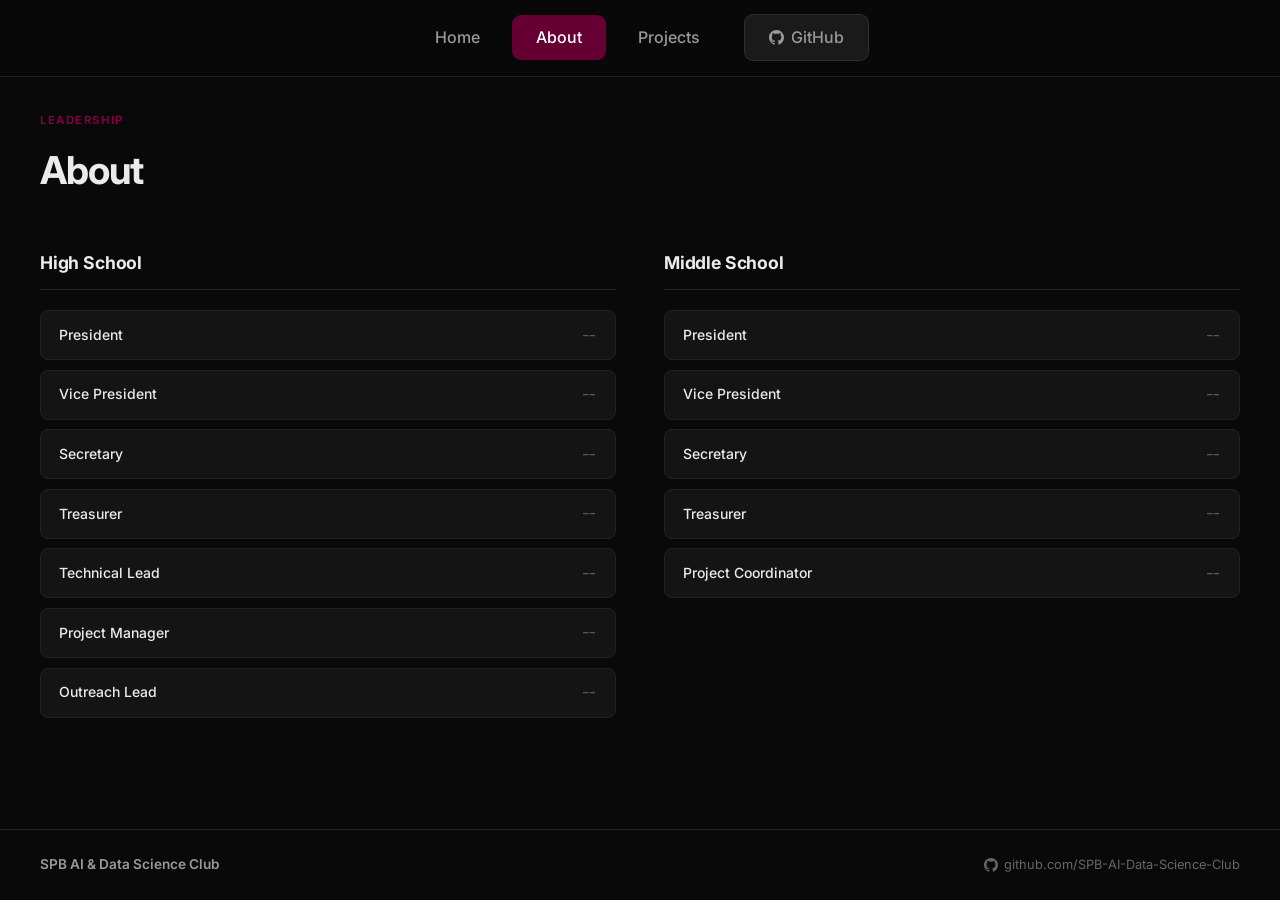
==== about.html @ 9fed2379 "Fix CSS cache, single burgundy View on GitHub button, remove copy clone" ====
<!DOCTYPE html>
<html lang="en">
<head>
  <meta charset="UTF-8" />
  <meta name="viewport" content="width=device-width, initial-scale=1.0" />
  <title>About - SPB AI &amp; Data Science Club</title>
  <link rel="preconnect" href="https://fonts.googleapis.com" />
  <link href="https://fonts.googleapis.com/css2?family=Inter:wght@300;400;500;600;700;800&family=JetBrains+Mono:wght@400;500&display=swap" rel="stylesheet" />
  <link rel="stylesheet" href="css/style.css?v=3" />
</head>
<body>

  <nav class="nav">
    <div class="nav-inner">
      <a href="index.html" class="nav-btn">Home</a>
      <a href="about.html" class="nav-btn active">About</a>
      <a href="projects.html" class="nav-btn">Projects</a>
      <a href="https://github.com/SPB-AI-Data-Science-Club" target="_blank" class="nav-btn nav-github">
        <svg width="15" height="15" viewBox="0 0 24 24" fill="currentColor">
          <path d="M12 0C5.374 0 0 5.373 0 12c0 5.302 3.438 9.8 8.207 11.387.599.111.793-.261.793-.577v-2.234c-3.338.726-4.033-1.416-4.033-1.416-.546-1.387-1.333-1.756-1.333-1.756-1.089-.745.083-.729.083-.729 1.205.084 1.839 1.237 1.839 1.237 1.07 1.834 2.807 1.304 3.492.997.107-.775.418-1.305.762-1.604-2.665-.305-5.467-1.334-5.467-5.931 0-1.311.469-2.381 1.236-3.221-.124-.303-.535-1.524.117-3.176 0 0 1.008-.322 3.301 1.23A11.509 11.509 0 0 1 12 5.803c1.02.005 2.047.138 3.006.404 2.291-1.552 3.297-1.23 3.297-1.23.653 1.653.242 2.874.118 3.176.77.84 1.235 1.911 1.235 3.221 0 4.609-2.807 5.624-5.479 5.921.43.372.823 1.102.823 2.222v3.293c0 .319.192.694.801.576C20.566 21.797 24 17.3 24 12c0-6.627-5.373-12-12-12z"/>
        </svg>
        GitHub
      </a>
    </div>
  </nav>

  <div class="page-wrap">
    <div class="container">
      <div class="page-header">
        <div class="section-tag">Leadership</div>
        <h2 class="section-title">About</h2>
      </div>

      <div class="leadership-grid">

        <div class="leadership-section">
          <h3 class="division-title">High School</h3>
          <div class="positions">
            <div class="position-card">
              <div class="position-role">President</div>
              <div class="position-name">--</div>
            </div>
            <div class="position-card">
              <div class="position-role">Vice President</div>
              <div class="position-name">--</div>
            </div>
            <div class="position-card">
              <div class="position-role">Secretary</div>
              <div class="position-name">--</div>
            </div>
            <div class="position-card">
              <div class="position-role">Treasurer</div>
              <div class="position-name">--</div>
            </div>
            <div class="position-card">
              <div class="position-role">Technical Lead</div>
              <div class="position-name">--</div>
            </div>
            <div class="position-card">
              <div class="position-role">Project Manager</div>
              <div class="position-name">--</div>
            </div>
            <div class="position-card">
              <div class="position-role">Outreach Lead</div>
              <div class="position-name">--</div>
            </div>
          </div>
        </div>

        <div class="leadership-section">
          <h3 class="division-title">Middle School</h3>
          <div class="positions">
            <div class="position-card">
              <div class="position-role">President</div>
              <div class="position-name">--</div>
            </div>
            <div class="position-card">
              <div class="position-role">Vice President</div>
              <div class="position-name">--</div>
            </div>
            <div class="position-card">
              <div class="position-role">Secretary</div>
              <div class="position-name">--</div>
            </div>
            <div class="position-card">
              <div class="position-role">Treasurer</div>
              <div class="position-name">--</div>
            </div>
            <div class="position-card">
              <div class="position-role">Project Coordinator</div>
              <div class="position-name">--</div>
            </div>
          </div>
        </div>

      </div>
    </div>
  </div>

  <footer class="footer">
    <div class="footer-inner">
      <span class="footer-left">SPB AI &amp; Data Science Club</span>
      <a href="https://github.com/SPB-AI-Data-Science-Club" target="_blank" class="footer-gh">
        <svg width="14" height="14" viewBox="0 0 24 24" fill="currentColor">
          <path d="M12 0C5.374 0 0 5.373 0 12c0 5.302 3.438 9.8 8.207 11.387.599.111.793-.261.793-.577v-2.234c-3.338.726-4.033-1.416-4.033-1.416-.546-1.387-1.333-1.756-1.333-1.756-1.089-.745.083-.729.083-.729 1.205.084 1.839 1.237 1.839 1.237 1.07 1.834 2.807 1.304 3.492.997.107-.775.418-1.305.762-1.604-2.665-.305-5.467-1.334-5.467-5.931 0-1.311.469-2.381 1.236-3.221-.124-.303-.535-1.524.117-3.176 0 0 1.008-.322 3.301 1.23A11.509 11.509 0 0 1 12 5.803c1.02.005 2.047.138 3.006.404 2.291-1.552 3.297-1.23 3.297-1.23.653 1.653.242 2.874.118 3.176.77.84 1.235 1.911 1.235 3.221 0 4.609-2.807 5.624-5.479 5.921.43.372.823 1.102.823 2.222v3.293c0 .319.192.694.801.576C20.566 21.797 24 17.3 24 12c0-6.627-5.373-12-12-12z"/>
        </svg>
        github.com/SPB-AI-Data-Science-Club
      </a>
    </div>
  </footer>

</body>
</html>
---- css/style.css ----
*, *::before, *::after { box-sizing: border-box; margin: 0; padding: 0; }

:root {
  --burgundy:   #660033;
  --burgundy-l: #8b0044;
  --burgundy-d: #3d001f;
  --burgundy-xl:#c4006a;
  --bg:         #090909;
  --surface:    #141414;
  --surface-2:  #1a1a1a;
  --border:     #222;
  --border-l:   #2e2e2e;
  --text:       #ebebeb;
  --text-muted: #666;
  --text-dim:   #999;
  --radius:     12px;
}

html { scroll-behavior: smooth; }

body {
  font-family: 'Inter', sans-serif;
  background: var(--bg);
  color: var(--text);
  line-height: 1.6;
  -webkit-font-smoothing: antialiased;
  min-height: 100vh;
  display: flex;
  flex-direction: column;
}

a { color: inherit; text-decoration: none; }

/* ── Nav ── */
.nav {
  position: fixed;
  top: 0; left: 0; right: 0;
  z-index: 100;
  background: rgba(9,9,9,.94);
  backdrop-filter: blur(16px);
  border-bottom: 1px solid var(--border);
}

.nav-inner {
  display: flex;
  align-items: center;
  justify-content: center;
  gap: .5rem;
  padding: .9rem 2rem;
}

.nav-btn {
  display: inline-flex;
  align-items: center;
  gap: .45rem;
  padding: .6rem 1.5rem;
  border-radius: 9px;
  font-size: 1rem;
  font-weight: 500;
  color: var(--text-dim);
  transition: color .15s, background .15s;
  white-space: nowrap;
}
.nav-btn:hover { color: var(--text); background: rgba(255,255,255,.05); }
.nav-btn.active { background: var(--burgundy); color: #fff; }
.nav-btn.active:hover { background: var(--burgundy-l); color: #fff; }

.nav-github {
  background: var(--surface-2);
  border: 1px solid var(--border-l);
  color: var(--text-dim);
  margin-left: .75rem;
}
.nav-github:hover { color: var(--text); background: var(--surface-2); }

/* ── Hero (home only) ── */
.hero {
  position: relative;
  height: 100vh;
  display: flex;
  align-items: center;
  justify-content: center;
  text-align: center;
  overflow: hidden;
}

.hero-bg { position: absolute; inset: 0; pointer-events: none; }

.hero-grid {
  position: absolute; inset: 0;
  background-image:
    linear-gradient(rgba(102,0,51,.07) 1px, transparent 1px),
    linear-gradient(90deg, rgba(102,0,51,.07) 1px, transparent 1px);
  background-size: 60px 60px;
  mask-image: radial-gradient(ellipse 80% 60% at 50% 40%, black, transparent);
}

.hero-glow {
  position: absolute;
  top: -20%; left: 50%;
  transform: translateX(-50%);
  width: 700px; height: 700px;
  background: radial-gradient(circle, rgba(102,0,51,.18) 0%, transparent 65%);
}

.hero-content { position: relative; max-width: 680px; }

.hero-title {
  font-size: clamp(3rem, 7vw, 5rem);
  font-weight: 800;
  line-height: 1.04;
  letter-spacing: -.035em;
  margin-bottom: 2.25rem;
}
.hero-accent { color: var(--burgundy-l); }

.hero-actions {
  display: flex;
  align-items: center;
  justify-content: center;
  gap: 1rem;
  flex-wrap: wrap;
}

.btn-primary {
  padding: .8rem 1.9rem;
  background: var(--burgundy);
  color: #fff;
  border: none;
  border-radius: 9px;
  font-weight: 600;
  font-size: 1rem;
  cursor: pointer;
  font-family: inherit;
  transition: background .2s, transform .15s;
}
.btn-primary:hover { background: var(--burgundy-l); transform: translateY(-1px); }

.btn-ghost {
  display: flex;
  align-items: center;
  gap: .45rem;
  padding: .8rem 1.6rem;
  border: 1px solid var(--border-l);
  border-radius: 9px;
  color: var(--text-dim);
  font-size: 1rem;
  transition: color .2s, transform .15s;
}
.btn-ghost:hover { color: var(--text); transform: translateY(-1px); }

/* ── Inner pages layout ── */
.page-wrap {
  flex: 1;
  padding: 7rem 2rem 5rem;
}

.container { max-width: 1200px; margin: 0 auto; }

.page-header { margin-bottom: 3rem; }

.section-tag {
  font-size: .7rem;
  font-weight: 600;
  letter-spacing: .14em;
  text-transform: uppercase;
  color: var(--burgundy-l);
  margin-bottom: .6rem;
}

.section-title {
  font-size: clamp(1.75rem, 3vw, 2.5rem);
  font-weight: 700;
  letter-spacing: -.025em;
}

/* ── Projects ── */
.projects-grid {
  display: grid;
  grid-template-columns: repeat(auto-fill, minmax(340px, 1fr));
  gap: 1.25rem;
}

.project-card {
  background: var(--surface);
  border: 1px solid var(--border);
  border-radius: var(--radius);
  padding: 1.75rem;
  display: flex;
  flex-direction: column;
  transition: border-color .2s, transform .2s;
  position: relative;
  overflow: hidden;
}
.project-card::before {
  content: '';
  position: absolute;
  top: 0; left: 0; right: 0;
  height: 2px;
  background: linear-gradient(90deg, transparent, var(--burgundy-d), transparent);
  opacity: 0;
  transition: opacity .25s;
}
.project-card:hover { border-color: var(--burgundy-d); transform: translateY(-2px); }
.project-card:hover::before { opacity: 1; }
.project-card.featured {
  border-color: var(--burgundy-d);
  background: linear-gradient(145deg, var(--surface) 0%, #180010 100%);
}
.project-card.featured::before { opacity: .7; }

.project-header {
  display: flex;
  align-items: center;
  justify-content: space-between;
  margin-bottom: 1.1rem;
}

.project-tag {
  font-size: .65rem;
  font-weight: 700;
  letter-spacing: .1em;
  text-transform: uppercase;
  padding: .22rem .6rem;
  border-radius: 4px;
  background: rgba(102,0,51,.25);
  color: var(--burgundy-xl);
  border: 1px solid rgba(102,0,51,.3);
}
.tag-ml  { background: rgba(0,80,160,.2);  color: #60a8ff; border-color: rgba(0,80,160,.3); }
.tag-nlp { background: rgba(0,140,80,.2);  color: #50d090; border-color: rgba(0,140,80,.3); }
.tag-cv  { background: rgba(140,80,0,.2);  color: #d0a050; border-color: rgba(140,80,0,.3); }

.project-category { font-size: .72rem; color: var(--text-muted); letter-spacing: .04em; }

.project-title {
  font-size: 1.15rem;
  font-weight: 700;
  letter-spacing: -.015em;
  margin-bottom: .6rem;
}

.project-desc {
  font-size: .875rem;
  color: var(--text-muted);
  line-height: 1.7;
  flex: 1;
  margin-bottom: 1.25rem;
}

.project-tags {
  display: flex;
  flex-wrap: wrap;
  gap: .35rem;
  margin-bottom: 1.5rem;
}
.project-tags span {
  font-size: .68rem;
  font-family: 'JetBrains Mono', monospace;
  padding: .18rem .5rem;
  background: var(--surface-2);
  border: 1px solid var(--border);
  border-radius: 4px;
  color: var(--text-dim);
}

.project-actions { margin-top: auto; }

.action-btn {
  display: block;
  width: 100%;
  padding: .7rem 1rem;
  border-radius: 7px;
  font-size: .875rem;
  font-weight: 600;
  text-align: center;
  cursor: pointer;
  font-family: inherit;
  transition: background .18s, transform .15s;
  border: none;
}
.action-primary { background: var(--burgundy); color: #fff; }
.action-primary:hover { background: var(--burgundy-l); transform: translateY(-1px); }

/* Toast */
.toast {
  position: fixed;
  bottom: 2rem;
  left: 50%;
  transform: translateX(-50%) translateY(4px);
  background: var(--surface-2);
  border: 1px solid var(--border-l);
  color: var(--text);
  font-size: .82rem;
  padding: .6rem 1.25rem;
  border-radius: 8px;
  opacity: 0;
  pointer-events: none;
  transition: opacity .2s, transform .2s;
  z-index: 999;
  white-space: nowrap;
}
.toast.show { opacity: 1; transform: translateX(-50%) translateY(0); }

/* ── About / Leadership ── */
.leadership-grid {
  display: grid;
  grid-template-columns: 1fr 1fr;
  gap: 3rem;
}
@media (max-width: 700px) { .leadership-grid { grid-template-columns: 1fr; } }

.division-title {
  font-size: 1.1rem;
  font-weight: 700;
  letter-spacing: -.01em;
  margin-bottom: 1.25rem;
  padding-bottom: .75rem;
  border-bottom: 1px solid var(--border);
}

.positions { display: flex; flex-direction: column; gap: .6rem; }

.position-card {
  display: flex;
  align-items: center;
  justify-content: space-between;
  background: var(--surface);
  border: 1px solid var(--border);
  border-radius: 8px;
  padding: .8rem 1.1rem;
  transition: border-color .2s;
}
.position-card:hover { border-color: var(--border-l); }

.position-role { font-size: .875rem; font-weight: 500; }
.position-name { font-size: .82rem; color: var(--text-muted); font-family: 'JetBrains Mono', monospace; }

/* ── Footer ── */
.footer {
  border-top: 1px solid var(--border);
  padding: 1.5rem 2rem;
  margin-top: auto;
}
.footer-inner {
  max-width: 1200px;
  margin: 0 auto;
  display: flex;
  align-items: center;
  justify-content: space-between;
  flex-wrap: wrap;
  gap: 1rem;
}
.footer-left { font-size: .85rem; font-weight: 600; color: var(--text-dim); }
.footer-gh {
  display: flex;
  align-items: center;
  gap: .4rem;
  font-size: .8rem;
  color: var(--text-muted);
  transition: color .2s;
}
.footer-gh:hover { color: var(--text); }

@media (max-width: 600px) {
  .nav-inner { flex-wrap: wrap; justify-content: center; gap: .35rem; }
  .nav-github { margin-left: 0; }
  .projects-grid { grid-template-columns: 1fr; }
}
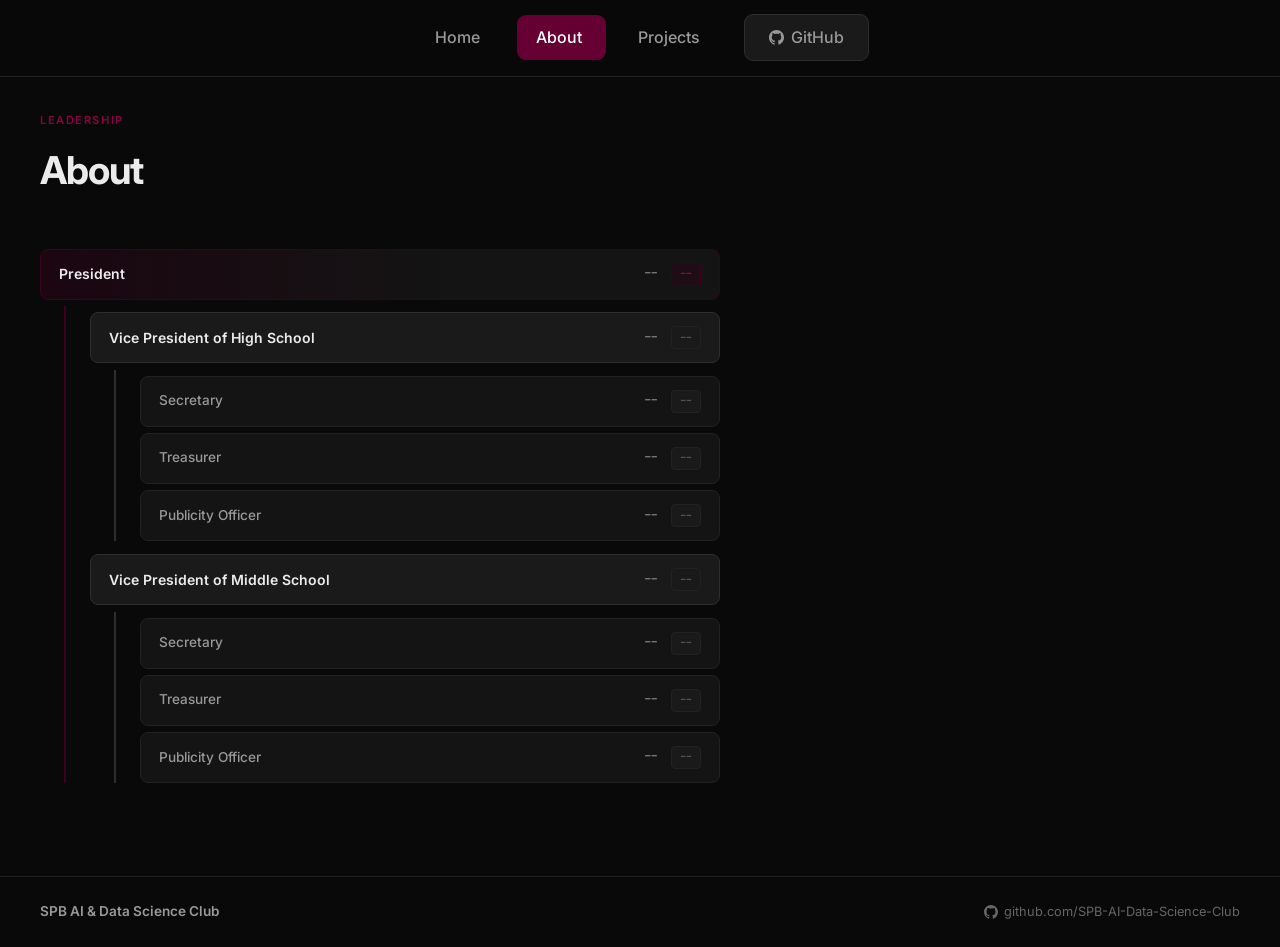
==== commit 4d369e13: "Redesign portfolio: org chart leadership, photo sections, equal project cards, clean URLs - Leadersh" ====
--- a/about.html
+++ b/about.html
@@ -6,19 +6,18 @@
   <title>About - SPB AI &amp; Data Science Club</title>
   <link rel="preconnect" href="https://fonts.googleapis.com" />
   <link href="https://fonts.googleapis.com/css2?family=Inter:wght@300;400;500;600;700;800&family=JetBrains+Mono:wght@400;500&display=swap" rel="stylesheet" />
-  <link rel="stylesheet" href="css/style.css?v=3" />
+  <link rel="stylesheet" href="css/style.css?v=5" />
 </head>
 <body>
 
   <nav class="nav">
     <div class="nav-inner">
-      <a href="index.html" class="nav-btn">Home</a>
-      <a href="about.html" class="nav-btn active">About</a>
-      <a href="projects.html" class="nav-btn">Projects</a>
+      <span class="nav-slider" id="navSlider"></span>
+      <a href="/" class="nav-btn" data-nav="home">Home</a>
+      <a href="/about" class="nav-btn active" data-nav="about">About</a>
+      <a href="/projects" class="nav-btn" data-nav="projects">Projects</a>
       <a href="https://github.com/SPB-AI-Data-Science-Club" target="_blank" class="nav-btn nav-github">
-        <svg width="15" height="15" viewBox="0 0 24 24" fill="currentColor">
-          <path d="M12 0C5.374 0 0 5.373 0 12c0 5.302 3.438 9.8 8.207 11.387.599.111.793-.261.793-.577v-2.234c-3.338.726-4.033-1.416-4.033-1.416-.546-1.387-1.333-1.756-1.333-1.756-1.089-.745.083-.729.083-.729 1.205.084 1.839 1.237 1.839 1.237 1.07 1.834 2.807 1.304 3.492.997.107-.775.418-1.305.762-1.604-2.665-.305-5.467-1.334-5.467-5.931 0-1.311.469-2.381 1.236-3.221-.124-.303-.535-1.524.117-3.176 0 0 1.008-.322 3.301 1.23A11.509 11.509 0 0 1 12 5.803c1.02.005 2.047.138 3.006.404 2.291-1.552 3.297-1.23 3.297-1.23.653 1.653.242 2.874.118 3.176.77.84 1.235 1.911 1.235 3.221 0 4.609-2.807 5.624-5.479 5.921.43.372.823 1.102.823 2.222v3.293c0 .319.192.694.801.576C20.566 21.797 24 17.3 24 12c0-6.627-5.373-12-12-12z"/>
-        </svg>
+        <svg width="15" height="15" viewBox="0 0 24 24" fill="currentColor"><path d="M12 0C5.374 0 0 5.373 0 12c0 5.302 3.438 9.8 8.207 11.387.599.111.793-.261.793-.577v-2.234c-3.338.726-4.033-1.416-4.033-1.416-.546-1.387-1.333-1.756-1.333-1.756-1.089-.745.083-.729.083-.729 1.205.084 1.839 1.237 1.839 1.237 1.07 1.834 2.807 1.304 3.492.997.107-.775.418-1.305.762-1.604-2.665-.305-5.467-1.334-5.467-5.931 0-1.311.469-2.381 1.236-3.221-.124-.303-.535-1.524.117-3.176 0 0 1.008-.322 3.301 1.23A11.509 11.509 0 0 1 12 5.803c1.02.005 2.047.138 3.006.404 2.291-1.552 3.297-1.23 3.297-1.23.653 1.653.242 2.874.118 3.176.77.84 1.235 1.911 1.235 3.221 0 4.609-2.807 5.624-5.479 5.921.43.372.823 1.102.823 2.222v3.293c0 .319.192.694.801.576C20.566 21.797 24 17.3 24 12c0-6.627-5.373-12-12-12z"/></svg>
         GitHub
       </a>
     </div>
@@ -31,66 +30,62 @@
         <h2 class="section-title">About</h2>
       </div>
 
-      <div class="leadership-grid">
+      <div class="org-tree">
 
-        <div class="leadership-section">
-          <h3 class="division-title">High School</h3>
-          <div class="positions">
-            <div class="position-card">
-              <div class="position-role">President</div>
-              <div class="position-name">--</div>
+        <div class="org-node org-node--president">
+          <span class="org-role">President</span>
+          <span class="org-identity">
+            <span class="org-name">--</span>
+            <span class="org-grade">--</span>
+          </span>
+        </div>
+
+        <div class="org-level1">
+
+          <div class="org-node org-node--vp">
+            <span class="org-role">Vice President of High School</span>
+            <span class="org-identity">
+              <span class="org-name">--</span>
+              <span class="org-grade">--</span>
+            </span>
+          </div>
+          <div class="org-level2">
+            <div class="org-node">
+              <span class="org-role">Secretary</span>
+              <span class="org-identity"><span class="org-name">--</span><span class="org-grade">--</span></span>
             </div>
-            <div class="position-card">
-              <div class="position-role">Vice President</div>
-              <div class="position-name">--</div>
+            <div class="org-node">
+              <span class="org-role">Treasurer</span>
+              <span class="org-identity"><span class="org-name">--</span><span class="org-grade">--</span></span>
             </div>
-            <div class="position-card">
-              <div class="position-role">Secretary</div>
-              <div class="position-name">--</div>
-            </div>
-            <div class="position-card">
-              <div class="position-role">Treasurer</div>
-              <div class="position-name">--</div>
-            </div>
-            <div class="position-card">
-              <div class="position-role">Technical Lead</div>
-              <div class="position-name">--</div>
-            </div>
-            <div class="position-card">
-              <div class="position-role">Project Manager</div>
-              <div class="position-name">--</div>
-            </div>
-            <div class="position-card">
-              <div class="position-role">Outreach Lead</div>
-              <div class="position-name">--</div>
+            <div class="org-node">
+              <span class="org-role">Publicity Officer</span>
+              <span class="org-identity"><span class="org-name">--</span><span class="org-grade">--</span></span>
             </div>
           </div>
-        </div>
 
-        <div class="leadership-section">
-          <h3 class="division-title">Middle School</h3>
-          <div class="positions">
-            <div class="position-card">
-              <div class="position-role">President</div>
-              <div class="position-name">--</div>
+          <div class="org-node org-node--vp">
+            <span class="org-role">Vice President of Middle School</span>
+            <span class="org-identity">
+              <span class="org-name">--</span>
+              <span class="org-grade">--</span>
+            </span>
+          </div>
+          <div class="org-level2">
+            <div class="org-node">
+              <span class="org-role">Secretary</span>
+              <span class="org-identity"><span class="org-name">--</span><span class="org-grade">--</span></span>
             </div>
-            <div class="position-card">
-              <div class="position-role">Vice President</div>
-              <div class="position-name">--</div>
+            <div class="org-node">
+              <span class="org-role">Treasurer</span>
+              <span class="org-identity"><span class="org-name">--</span><span class="org-grade">--</span></span>
             </div>
-            <div class="position-card">
-              <div class="position-role">Secretary</div>
-              <div class="position-name">--</div>
-            </div>
-            <div class="position-card">
-              <div class="position-role">Treasurer</div>
-              <div class="position-name">--</div>
-            </div>
-            <div class="position-card">
-              <div class="position-role">Project Coordinator</div>
-              <div class="position-name">--</div>
+            <div class="org-node">
+              <span class="org-role">Publicity Officer</span>
+              <span class="org-identity"><span class="org-name">--</span><span class="org-grade">--</span></span>
             </div>
           </div>
+
         </div>
 
       </div>
@@ -101,13 +96,54 @@
     <div class="footer-inner">
       <span class="footer-left">SPB AI &amp; Data Science Club</span>
       <a href="https://github.com/SPB-AI-Data-Science-Club" target="_blank" class="footer-gh">
-        <svg width="14" height="14" viewBox="0 0 24 24" fill="currentColor">
-          <path d="M12 0C5.374 0 0 5.373 0 12c0 5.302 3.438 9.8 8.207 11.387.599.111.793-.261.793-.577v-2.234c-3.338.726-4.033-1.416-4.033-1.416-.546-1.387-1.333-1.756-1.333-1.756-1.089-.745.083-.729.083-.729 1.205.084 1.839 1.237 1.839 1.237 1.07 1.834 2.807 1.304 3.492.997.107-.775.418-1.305.762-1.604-2.665-.305-5.467-1.334-5.467-5.931 0-1.311.469-2.381 1.236-3.221-.124-.303-.535-1.524.117-3.176 0 0 1.008-.322 3.301 1.23A11.509 11.509 0 0 1 12 5.803c1.02.005 2.047.138 3.006.404 2.291-1.552 3.297-1.23 3.297-1.23.653 1.653.242 2.874.118 3.176.77.84 1.235 1.911 1.235 3.221 0 4.609-2.807 5.624-5.479 5.921.43.372.823 1.102.823 2.222v3.293c0 .319.192.694.801.576C20.566 21.797 24 17.3 24 12c0-6.627-5.373-12-12-12z"/>
-        </svg>
+        <svg width="14" height="14" viewBox="0 0 24 24" fill="currentColor"><path d="M12 0C5.374 0 0 5.373 0 12c0 5.302 3.438 9.8 8.207 11.387.599.111.793-.261.793-.577v-2.234c-3.338.726-4.033-1.416-4.033-1.416-.546-1.387-1.333-1.756-1.333-1.756-1.089-.745.083-.729.083-.729 1.205.084 1.839 1.237 1.839 1.237 1.07 1.834 2.807 1.304 3.492.997.107-.775.418-1.305.762-1.604-2.665-.305-5.467-1.334-5.467-5.931 0-1.311.469-2.381 1.236-3.221-.124-.303-.535-1.524.117-3.176 0 0 1.008-.322 3.301 1.23A11.509 11.509 0 0 1 12 5.803c1.02.005 2.047.138 3.006.404 2.291-1.552 3.297-1.23 3.297-1.23.653 1.653.242 2.874.118 3.176.77.84 1.235 1.911 1.235 3.221 0 4.609-2.807 5.624-5.479 5.921.43.372.823 1.102.823 2.222v3.293c0 .319.192.694.801.576C20.566 21.797 24 17.3 24 12c0-6.627-5.373-12-12-12z"/></svg>
         github.com/SPB-AI-Data-Science-Club
       </a>
     </div>
   </footer>
 
+  <script>
+  (function() {
+    var slider = document.getElementById('navSlider');
+    var active = document.querySelector('.nav-btn.active');
+    var inner  = document.querySelector('.nav-inner');
+    if (!slider || !active || !inner) return;
+
+    function place(btn, instant) {
+      var ir = inner.getBoundingClientRect();
+      var br = btn.getBoundingClientRect();
+      if (instant) slider.style.transition = 'none';
+      slider.style.left   = (br.left - ir.left) + 'px';
+      slider.style.top    = (br.top  - ir.top)  + 'px';
+      slider.style.width  = br.width  + 'px';
+      slider.style.height = br.height + 'px';
+    }
+
+    var prev    = sessionStorage.getItem('navFrom');
+    var prevBtn = prev ? document.querySelector('[data-nav="' + prev + '"]') : null;
+
+    if (prevBtn && prevBtn !== active) {
+      place(prevBtn, true);
+      requestAnimationFrame(function() { requestAnimationFrame(function() {
+        slider.style.transition = 'left .28s cubic-bezier(.4,0,.2,1), width .28s cubic-bezier(.4,0,.2,1)';
+        place(active, false);
+      }); });
+    } else {
+      place(active, true);
+      requestAnimationFrame(function() {
+        slider.style.transition = 'left .28s cubic-bezier(.4,0,.2,1), width .28s cubic-bezier(.4,0,.2,1)';
+      });
+    }
+    sessionStorage.removeItem('navFrom');
+
+    document.querySelectorAll('.nav-btn[data-nav]').forEach(function(btn) {
+      btn.addEventListener('click', function() {
+        if (active && active.dataset.nav) sessionStorage.setItem('navFrom', active.dataset.nav);
+        place(btn, false);
+      });
+    });
+  })();
+  </script>
+
 </body>
 </html>
--- a/css/style.css
+++ b/css/style.css
@@ -42,6 +42,7 @@
 }
 
 .nav-inner {
+  position: relative;
   display: flex;
   align-items: center;
   justify-content: center;
@@ -49,7 +50,18 @@
   padding: .9rem 2rem;
 }
 
+.nav-slider {
+  position: absolute;
+  background: var(--burgundy);
+  border-radius: 9px;
+  pointer-events: none;
+  z-index: 0;
+  transition: left .28s cubic-bezier(.4,0,.2,1), width .28s cubic-bezier(.4,0,.2,1);
+}
+
 .nav-btn {
+  position: relative;
+  z-index: 1;
   display: inline-flex;
   align-items: center;
   gap: .45rem;
@@ -58,25 +70,25 @@
   font-size: 1rem;
   font-weight: 500;
   color: var(--text-dim);
-  transition: color .15s, background .15s;
+  transition: color .15s;
   white-space: nowrap;
 }
-.nav-btn:hover { color: var(--text); background: rgba(255,255,255,.05); }
-.nav-btn.active { background: var(--burgundy); color: #fff; }
-.nav-btn.active:hover { background: var(--burgundy-l); color: #fff; }
+.nav-btn:hover { color: var(--text); }
+.nav-btn.active { color: #fff; }
 
 .nav-github {
   background: var(--surface-2);
   border: 1px solid var(--border-l);
   color: var(--text-dim);
   margin-left: .75rem;
-}
-.nav-github:hover { color: var(--text); background: var(--surface-2); }
+  transition: color .15s;
+}
+.nav-github:hover { color: var(--text); }
 
 /* ── Hero (home only) ── */
 .hero {
   position: relative;
-  height: 100vh;
+  min-height: 100vh;
   display: flex;
   align-items: center;
   justify-content: center;
@@ -203,11 +215,6 @@
 }
 .project-card:hover { border-color: var(--burgundy-d); transform: translateY(-2px); }
 .project-card:hover::before { opacity: 1; }
-.project-card.featured {
-  border-color: var(--burgundy-d);
-  background: linear-gradient(145deg, var(--surface) 0%, #180010 100%);
-}
-.project-card.featured::before { opacity: .7; }
 
 .project-header {
   display: flex;
@@ -227,9 +234,10 @@
   color: var(--burgundy-xl);
   border: 1px solid rgba(102,0,51,.3);
 }
-.tag-ml  { background: rgba(0,80,160,.2);  color: #60a8ff; border-color: rgba(0,80,160,.3); }
-.tag-nlp { background: rgba(0,140,80,.2);  color: #50d090; border-color: rgba(0,140,80,.3); }
-.tag-cv  { background: rgba(140,80,0,.2);  color: #d0a050; border-color: rgba(140,80,0,.3); }
+.tag-ml   { background: rgba(0,80,160,.2);  color: #60a8ff; border-color: rgba(0,80,160,.3); }
+.tag-nlp  { background: rgba(0,140,80,.2);  color: #50d090; border-color: rgba(0,140,80,.3); }
+.tag-cv   { background: rgba(140,80,0,.2);  color: #d0a050; border-color: rgba(140,80,0,.3); }
+.tag-game { background: rgba(80,0,120,.2);  color: #c084fc; border-color: rgba(80,0,120,.3); }
 
 .project-category { font-size: .72rem; color: var(--text-muted); letter-spacing: .04em; }
 
@@ -264,23 +272,32 @@
   color: var(--text-dim);
 }
 
-.project-actions { margin-top: auto; }
+.project-actions {
+  margin-top: auto;
+  display: grid;
+  grid-template-columns: 1fr 1fr;
+  gap: .6rem;
+}
 
 .action-btn {
-  display: block;
-  width: 100%;
-  padding: .7rem 1rem;
+  display: flex;
+  align-items: center;
+  justify-content: center;
+  padding: .65rem .75rem;
   border-radius: 7px;
-  font-size: .875rem;
+  font-size: .84rem;
   font-weight: 600;
   text-align: center;
   cursor: pointer;
   font-family: inherit;
-  transition: background .18s, transform .15s;
+  transition: background .18s, color .18s, transform .15s;
   border: none;
-}
-.action-primary { background: var(--burgundy); color: #fff; }
-.action-primary:hover { background: var(--burgundy-l); transform: translateY(-1px); }
+  white-space: nowrap;
+}
+.action-open { background: var(--burgundy); color: #fff; }
+.action-open:hover { background: var(--burgundy-l); transform: translateY(-1px); }
+.action-source { background: var(--surface-2); border: 1px solid var(--border-l); color: var(--text-dim); }
+.action-source:hover { color: var(--text); background: var(--surface); }
 
 /* Toast */
 .toast {
@@ -302,26 +319,10 @@
 }
 .toast.show { opacity: 1; transform: translateX(-50%) translateY(0); }
 
-/* ── About / Leadership ── */
-.leadership-grid {
-  display: grid;
-  grid-template-columns: 1fr 1fr;
-  gap: 3rem;
-}
-@media (max-width: 700px) { .leadership-grid { grid-template-columns: 1fr; } }
-
-.division-title {
-  font-size: 1.1rem;
-  font-weight: 700;
-  letter-spacing: -.01em;
-  margin-bottom: 1.25rem;
-  padding-bottom: .75rem;
-  border-bottom: 1px solid var(--border);
-}
-
-.positions { display: flex; flex-direction: column; gap: .6rem; }
-
-.position-card {
+/* ── Leadership org chart ── */
+.org-tree { max-width: 680px; }
+
+.org-node {
   display: flex;
   align-items: center;
   justify-content: space-between;
@@ -329,12 +330,84 @@
   border: 1px solid var(--border);
   border-radius: 8px;
   padding: .8rem 1.1rem;
-  transition: border-color .2s;
-}
-.position-card:hover { border-color: var(--border-l); }
-
-.position-role { font-size: .875rem; font-weight: 500; }
-.position-name { font-size: .82rem; color: var(--text-muted); font-family: 'JetBrains Mono', monospace; }
+  margin-bottom: .4rem;
+}
+.org-node--president {
+  border-color: var(--burgundy-d);
+  background: linear-gradient(90deg, rgba(61,0,31,.35) 0%, var(--surface) 60%);
+}
+.org-node--vp { background: var(--surface-2); border-color: var(--border-l); }
+
+.org-level1 {
+  margin-left: 1.5rem;
+  padding-left: 1.5rem;
+  border-left: 2px solid var(--burgundy-d);
+  padding-top: .4rem;
+  margin-bottom: .4rem;
+}
+.org-level2 {
+  margin-left: 1.5rem;
+  padding-left: 1.5rem;
+  border-left: 2px solid var(--border-l);
+  padding-top: .4rem;
+  margin-bottom: .85rem;
+}
+
+.org-role { font-size: .875rem; font-weight: 600; }
+.org-level2 .org-role { font-weight: 500; font-size: .85rem; color: var(--text-dim); }
+
+.org-identity { display: flex; align-items: baseline; gap: .75rem; flex-shrink: 0; }
+.org-name { font-size: .8rem; font-family: 'JetBrains Mono', monospace; color: var(--text-dim); }
+.org-grade {
+  font-size: .7rem;
+  font-family: 'JetBrains Mono', monospace;
+  color: var(--text-muted);
+  background: var(--surface-2);
+  border: 1px solid var(--border);
+  padding: .1rem .45rem;
+  border-radius: 4px;
+}
+.org-node--president .org-grade {
+  background: rgba(61,0,31,.3);
+  border-color: var(--burgundy-d);
+  color: var(--burgundy-xl);
+}
+
+/* ── Home page photo + gallery sections ── */
+.home-section {
+  padding: 5rem 2rem;
+  border-top: 1px solid var(--border);
+}
+.home-section .section-tag { margin-bottom: 1.5rem; }
+
+.club-photo-placeholder {
+  border: 1px dashed var(--border-l);
+  border-radius: var(--radius);
+  height: 420px;
+  display: flex;
+  align-items: center;
+  justify-content: center;
+  background: var(--surface);
+}
+.placeholder-text {
+  font-size: .72rem;
+  font-family: 'JetBrains Mono', monospace;
+  color: var(--text-muted);
+  letter-spacing: .1em;
+  text-transform: uppercase;
+}
+
+.gallery-grid {
+  display: grid;
+  grid-template-columns: repeat(3, 1fr);
+  gap: 1rem;
+}
+.gallery-item {
+  aspect-ratio: 4/3;
+  border: 1px dashed var(--border-l);
+  border-radius: 10px;
+  background: var(--surface);
+}
 
 /* ── Footer ── */
 .footer {
@@ -362,6 +435,7 @@
 }
 .footer-gh:hover { color: var(--text); }
 
+@media (max-width: 700px) { .gallery-grid { grid-template-columns: repeat(2, 1fr); } }
 @media (max-width: 600px) {
   .nav-inner { flex-wrap: wrap; justify-content: center; gap: .35rem; }
   .nav-github { margin-left: 0; }
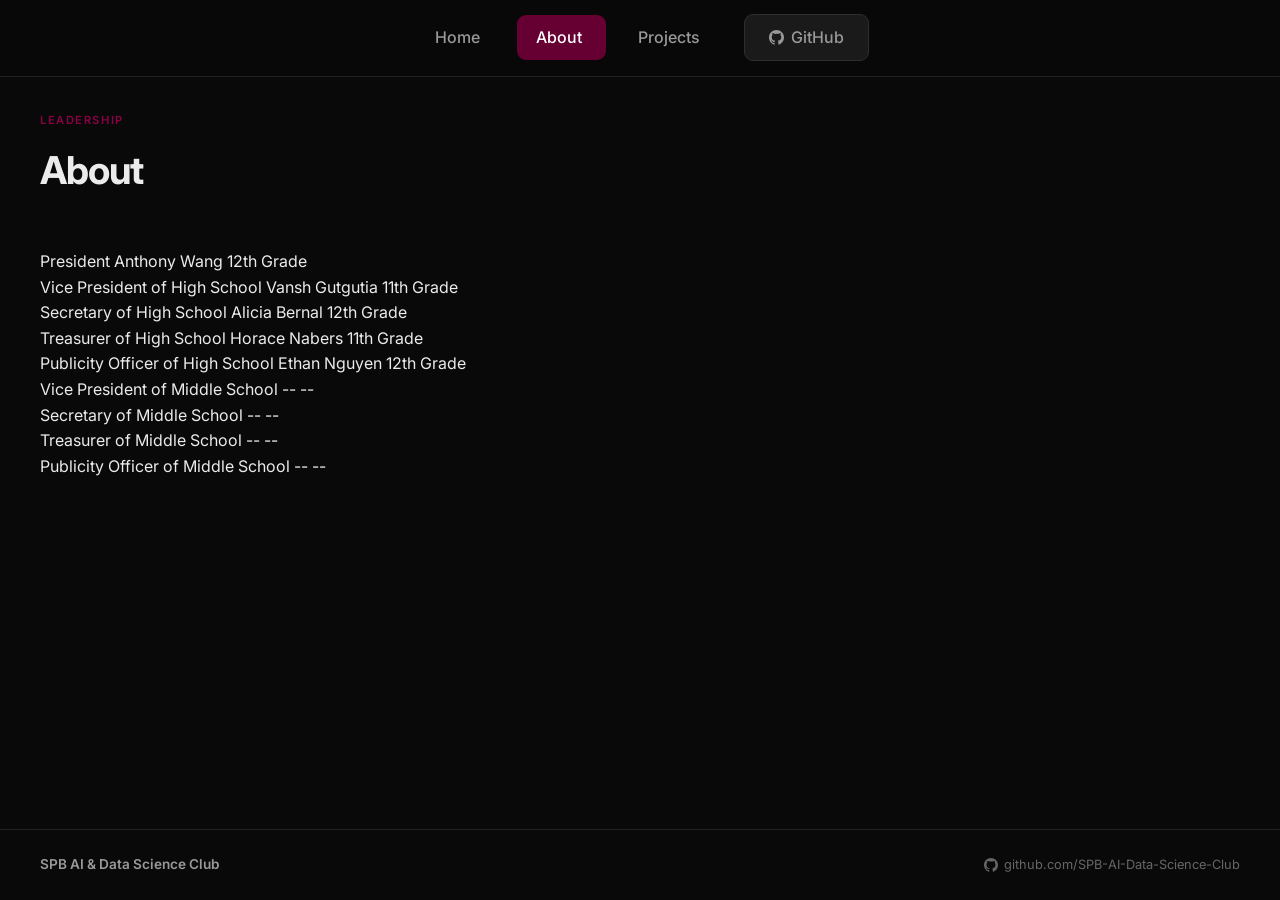
==== commit a6936931: "Remove HS/MS section dividers, add school suffix to all roles Co-Authored-By: Claude Sonnet 4.6 <nor" ====
--- a/about.html
+++ b/about.html
@@ -30,64 +30,52 @@
         <h2 class="section-title">About</h2>
       </div>
 
-      <div class="org-tree">
-
-        <div class="org-node org-node--president">
-          <span class="org-role">President</span>
-          <span class="org-identity">
-            <span class="org-name">--</span>
-            <span class="org-grade">--</span>
-          </span>
+      <div class="leader-grid">
+        <div class="leader-card">
+          <span class="leader-role">President</span>
+          <span class="leader-name">Anthony Wang</span>
+          <span class="leader-grade">12th Grade</span>
         </div>
-
-        <div class="org-level1">
-
-          <div class="org-node org-node--vp">
-            <span class="org-role">Vice President of High School</span>
-            <span class="org-identity">
-              <span class="org-name">--</span>
-              <span class="org-grade">--</span>
-            </span>
-          </div>
-          <div class="org-level2">
-            <div class="org-node">
-              <span class="org-role">Secretary</span>
-              <span class="org-identity"><span class="org-name">--</span><span class="org-grade">--</span></span>
-            </div>
-            <div class="org-node">
-              <span class="org-role">Treasurer</span>
-              <span class="org-identity"><span class="org-name">--</span><span class="org-grade">--</span></span>
-            </div>
-            <div class="org-node">
-              <span class="org-role">Publicity Officer</span>
-              <span class="org-identity"><span class="org-name">--</span><span class="org-grade">--</span></span>
-            </div>
-          </div>
-
-          <div class="org-node org-node--vp">
-            <span class="org-role">Vice President of Middle School</span>
-            <span class="org-identity">
-              <span class="org-name">--</span>
-              <span class="org-grade">--</span>
-            </span>
-          </div>
-          <div class="org-level2">
-            <div class="org-node">
-              <span class="org-role">Secretary</span>
-              <span class="org-identity"><span class="org-name">--</span><span class="org-grade">--</span></span>
-            </div>
-            <div class="org-node">
-              <span class="org-role">Treasurer</span>
-              <span class="org-identity"><span class="org-name">--</span><span class="org-grade">--</span></span>
-            </div>
-            <div class="org-node">
-              <span class="org-role">Publicity Officer</span>
-              <span class="org-identity"><span class="org-name">--</span><span class="org-grade">--</span></span>
-            </div>
-          </div>
-
+        <div class="leader-card">
+          <span class="leader-role">Vice President of High School</span>
+          <span class="leader-name">Vansh Gutgutia</span>
+          <span class="leader-grade">11th Grade</span>
         </div>
-
+        <div class="leader-card">
+          <span class="leader-role">Secretary of High School</span>
+          <span class="leader-name">Alicia Bernal</span>
+          <span class="leader-grade">12th Grade</span>
+        </div>
+        <div class="leader-card">
+          <span class="leader-role">Treasurer of High School</span>
+          <span class="leader-name">Horace Nabers</span>
+          <span class="leader-grade">11th Grade</span>
+        </div>
+        <div class="leader-card">
+          <span class="leader-role">Publicity Officer of High School</span>
+          <span class="leader-name">Ethan Nguyen</span>
+          <span class="leader-grade">12th Grade</span>
+        </div>
+        <div class="leader-card">
+          <span class="leader-role">Vice President of Middle School</span>
+          <span class="leader-name leader-name--empty">--</span>
+          <span class="leader-grade">--</span>
+        </div>
+        <div class="leader-card">
+          <span class="leader-role">Secretary of Middle School</span>
+          <span class="leader-name leader-name--empty">--</span>
+          <span class="leader-grade">--</span>
+        </div>
+        <div class="leader-card">
+          <span class="leader-role">Treasurer of Middle School</span>
+          <span class="leader-name leader-name--empty">--</span>
+          <span class="leader-grade">--</span>
+        </div>
+        <div class="leader-card">
+          <span class="leader-role">Publicity Officer of Middle School</span>
+          <span class="leader-name leader-name--empty">--</span>
+          <span class="leader-grade">--</span>
+        </div>
       </div>
     </div>
   </div>
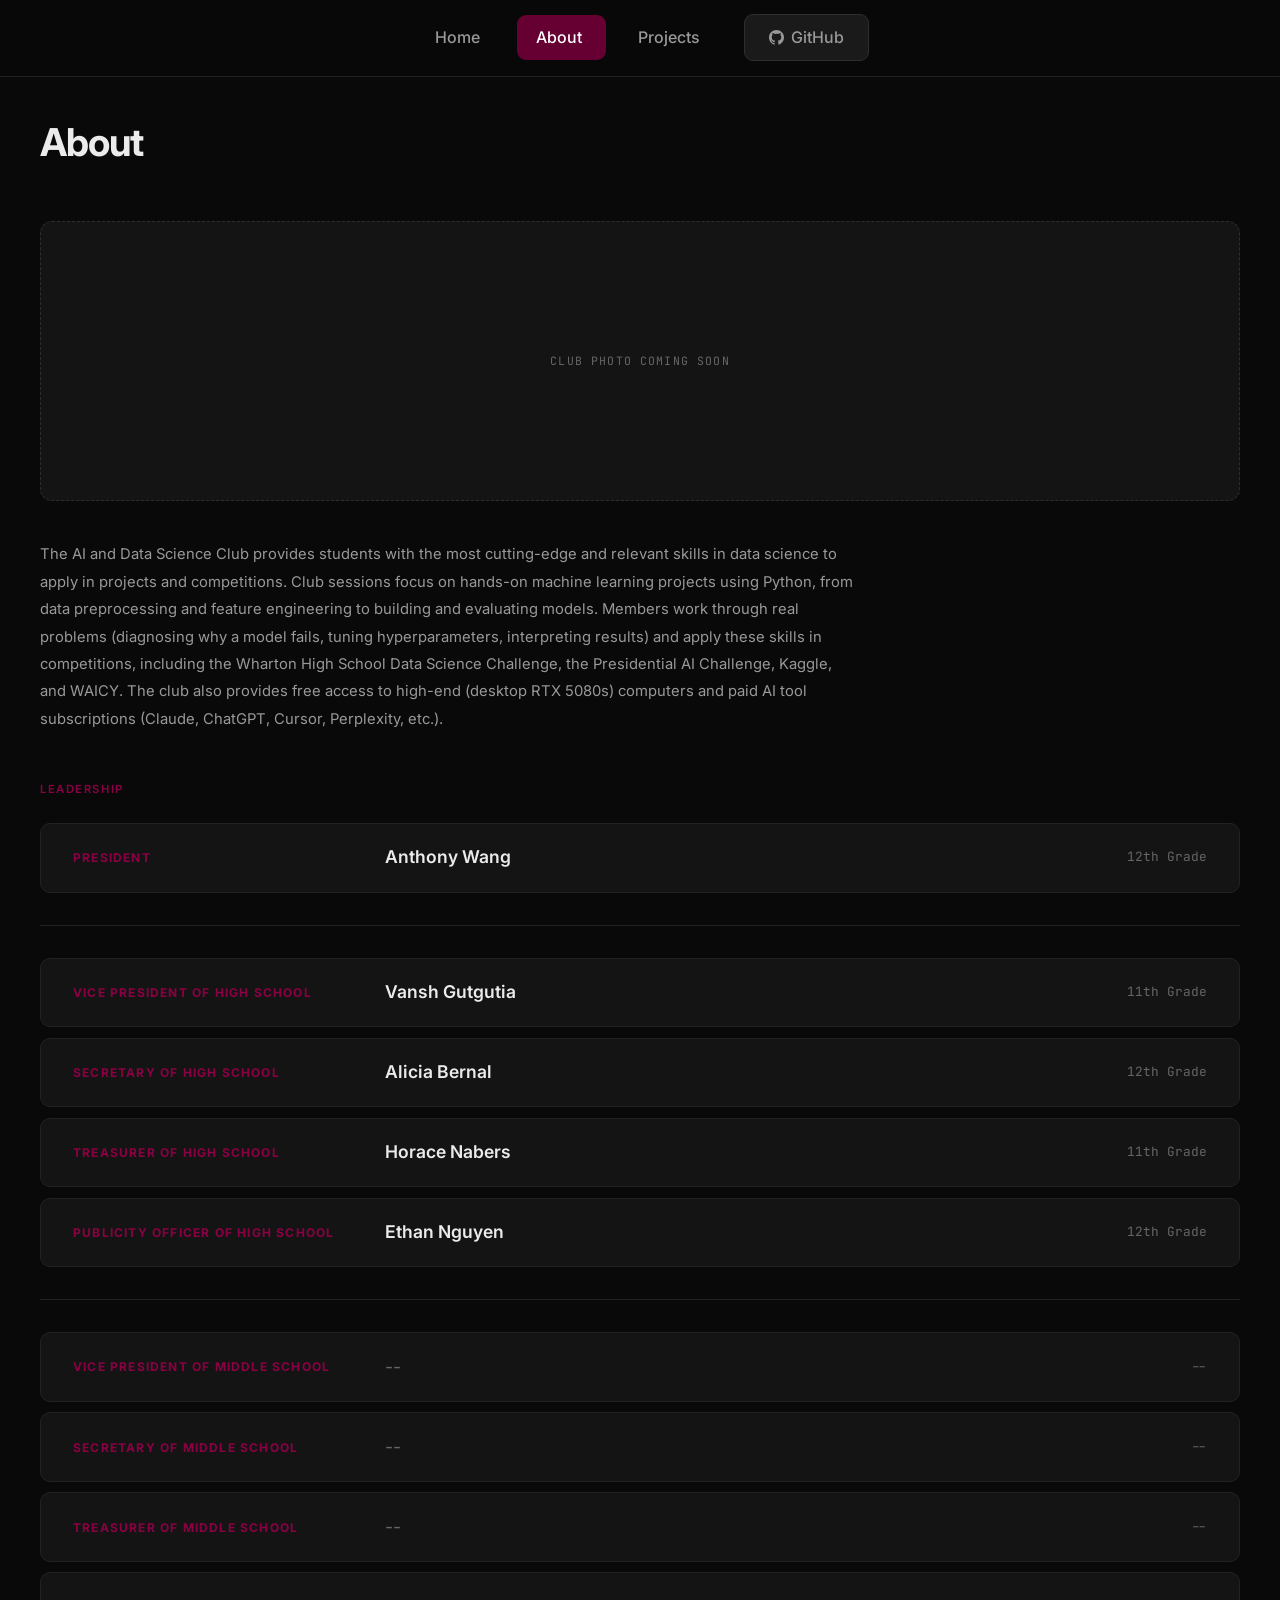
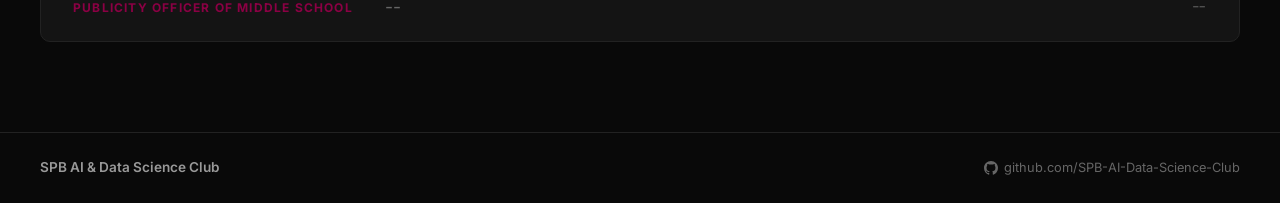
==== commit 398bde43: "About page: photo + description + wide leadership rows; remove section tags - Add club photo placeho" ====
--- a/about.html
+++ b/about.html
@@ -6,7 +6,7 @@
   <title>About - SPB AI &amp; Data Science Club</title>
   <link rel="preconnect" href="https://fonts.googleapis.com" />
   <link href="https://fonts.googleapis.com/css2?family=Inter:wght@300;400;500;600;700;800&family=JetBrains+Mono:wght@400;500&display=swap" rel="stylesheet" />
-  <link rel="stylesheet" href="css/style.css?v=5" />
+  <link rel="stylesheet" href="css/style.css?v=6" />
 </head>
 <body>
 
@@ -25,58 +25,73 @@
 
   <div class="page-wrap">
     <div class="container">
+
       <div class="page-header">
-        <div class="section-tag">Leadership</div>
         <h2 class="section-title">About</h2>
       </div>
 
-      <div class="leader-grid">
-        <div class="leader-card">
-          <span class="leader-role">President</span>
-          <span class="leader-name">Anthony Wang</span>
-          <span class="leader-grade">12th Grade</span>
-        </div>
-        <div class="leader-card">
-          <span class="leader-role">Vice President of High School</span>
-          <span class="leader-name">Vansh Gutgutia</span>
-          <span class="leader-grade">11th Grade</span>
-        </div>
-        <div class="leader-card">
-          <span class="leader-role">Secretary of High School</span>
-          <span class="leader-name">Alicia Bernal</span>
-          <span class="leader-grade">12th Grade</span>
-        </div>
-        <div class="leader-card">
-          <span class="leader-role">Treasurer of High School</span>
-          <span class="leader-name">Horace Nabers</span>
-          <span class="leader-grade">11th Grade</span>
-        </div>
-        <div class="leader-card">
-          <span class="leader-role">Publicity Officer of High School</span>
-          <span class="leader-name">Ethan Nguyen</span>
-          <span class="leader-grade">12th Grade</span>
-        </div>
-        <div class="leader-card">
-          <span class="leader-role">Vice President of Middle School</span>
-          <span class="leader-name leader-name--empty">--</span>
-          <span class="leader-grade">--</span>
-        </div>
-        <div class="leader-card">
-          <span class="leader-role">Secretary of Middle School</span>
-          <span class="leader-name leader-name--empty">--</span>
-          <span class="leader-grade">--</span>
-        </div>
-        <div class="leader-card">
-          <span class="leader-role">Treasurer of Middle School</span>
-          <span class="leader-name leader-name--empty">--</span>
-          <span class="leader-grade">--</span>
-        </div>
-        <div class="leader-card">
-          <span class="leader-role">Publicity Officer of Middle School</span>
-          <span class="leader-name leader-name--empty">--</span>
-          <span class="leader-grade">--</span>
-        </div>
+      <div class="about-photo-placeholder">
+        <span class="placeholder-text">Club Photo Coming Soon</span>
       </div>
+
+      <div class="about-desc">
+        <p>The AI and Data Science Club provides students with the most cutting-edge and relevant skills in data science to apply in projects and competitions. Club sessions focus on hands-on machine learning projects using Python, from data preprocessing and feature engineering to building and evaluating models. Members work through real problems (diagnosing why a model fails, tuning hyperparameters, interpreting results) and apply these skills in competitions, including the Wharton High School Data Science Challenge, the Presidential AI Challenge, Kaggle, and WAICY. The club also provides free access to high-end (desktop RTX 5080s) computers and paid AI tool subscriptions (Claude, ChatGPT, Cursor, Perplexity, etc.).</p>
+      </div>
+
+      <div class="section-tag" style="margin-bottom: 1.5rem;">Leadership</div>
+
+      <div class="leader-card-wide">
+        <span class="leader-role">President</span>
+        <span class="leader-name">Anthony Wang</span>
+        <span class="leader-grade">12th Grade</span>
+      </div>
+
+      <div class="leader-sep"></div>
+
+      <div class="leader-card-wide">
+        <span class="leader-role">Vice President of High School</span>
+        <span class="leader-name">Vansh Gutgutia</span>
+        <span class="leader-grade">11th Grade</span>
+      </div>
+      <div class="leader-card-wide">
+        <span class="leader-role">Secretary of High School</span>
+        <span class="leader-name">Alicia Bernal</span>
+        <span class="leader-grade">12th Grade</span>
+      </div>
+      <div class="leader-card-wide">
+        <span class="leader-role">Treasurer of High School</span>
+        <span class="leader-name">Horace Nabers</span>
+        <span class="leader-grade">11th Grade</span>
+      </div>
+      <div class="leader-card-wide">
+        <span class="leader-role">Publicity Officer of High School</span>
+        <span class="leader-name">Ethan Nguyen</span>
+        <span class="leader-grade">12th Grade</span>
+      </div>
+
+      <div class="leader-sep"></div>
+
+      <div class="leader-card-wide">
+        <span class="leader-role">Vice President of Middle School</span>
+        <span class="leader-name leader-name--empty">--</span>
+        <span class="leader-grade">--</span>
+      </div>
+      <div class="leader-card-wide">
+        <span class="leader-role">Secretary of Middle School</span>
+        <span class="leader-name leader-name--empty">--</span>
+        <span class="leader-grade">--</span>
+      </div>
+      <div class="leader-card-wide">
+        <span class="leader-role">Treasurer of Middle School</span>
+        <span class="leader-name leader-name--empty">--</span>
+        <span class="leader-grade">--</span>
+      </div>
+      <div class="leader-card-wide">
+        <span class="leader-role">Publicity Officer of Middle School</span>
+        <span class="leader-name leader-name--empty">--</span>
+        <span class="leader-grade">--</span>
+      </div>
+
     </div>
   </div>
 
--- a/css/style.css
+++ b/css/style.css
@@ -319,58 +319,112 @@
 }
 .toast.show { opacity: 1; transform: translateX(-50%) translateY(0); }
 
-/* ── Leadership org chart ── */
-.org-tree { max-width: 680px; }
-
-.org-node {
-  display: flex;
-  align-items: center;
-  justify-content: space-between;
+/* ── Leadership grid ── */
+.leader-section { margin-bottom: 3rem; }
+
+.leader-section-header {
+  display: flex;
+  align-items: center;
+  margin-bottom: 1.25rem;
+  padding-bottom: .65rem;
+  border-bottom: 1px solid var(--border);
+}
+.leader-section-title {
+  font-size: .7rem;
+  font-weight: 700;
+  letter-spacing: .14em;
+  text-transform: uppercase;
+  color: var(--text-muted);
+}
+
+.leader-grid {
+  display: grid;
+  grid-template-columns: repeat(3, 1fr);
+  gap: .75rem;
+}
+
+.leader-card {
   background: var(--surface);
   border: 1px solid var(--border);
-  border-radius: 8px;
-  padding: .8rem 1.1rem;
-  margin-bottom: .4rem;
-}
-.org-node--president {
-  border-color: var(--burgundy-d);
-  background: linear-gradient(90deg, rgba(61,0,31,.35) 0%, var(--surface) 60%);
-}
-.org-node--vp { background: var(--surface-2); border-color: var(--border-l); }
-
-.org-level1 {
-  margin-left: 1.5rem;
-  padding-left: 1.5rem;
-  border-left: 2px solid var(--burgundy-d);
-  padding-top: .4rem;
-  margin-bottom: .4rem;
-}
-.org-level2 {
-  margin-left: 1.5rem;
-  padding-left: 1.5rem;
-  border-left: 2px solid var(--border-l);
-  padding-top: .4rem;
-  margin-bottom: .85rem;
-}
-
-.org-role { font-size: .875rem; font-weight: 600; }
-.org-level2 .org-role { font-weight: 500; font-size: .85rem; color: var(--text-dim); }
-
-.org-identity { display: flex; align-items: baseline; gap: .75rem; flex-shrink: 0; }
-.org-name { font-size: .8rem; font-family: 'JetBrains Mono', monospace; color: var(--text-dim); }
-.org-grade {
-  font-size: .7rem;
+  border-radius: 10px;
+  padding: 1.1rem 1.25rem;
+  display: flex;
+  flex-direction: column;
+  gap: .4rem;
+  transition: border-color .2s;
+}
+.leader-card:hover { border-color: var(--border-l); }
+
+.leader-role {
+  font-size: .62rem;
+  font-weight: 700;
+  letter-spacing: .1em;
+  text-transform: uppercase;
+  color: var(--burgundy-l);
+}
+.leader-name {
+  font-size: .95rem;
+  font-weight: 600;
+  color: var(--text);
+  line-height: 1.3;
+}
+.leader-name--empty { color: var(--text-muted); font-weight: 400; }
+.leader-grade {
+  font-size: .72rem;
   font-family: 'JetBrains Mono', monospace;
   color: var(--text-muted);
-  background: var(--surface-2);
+}
+
+@media (max-width: 700px) { .leader-grid { grid-template-columns: repeat(2, 1fr); } }
+@media (max-width: 440px) { .leader-grid { grid-template-columns: 1fr; } }
+
+/* ── About page: photo, description, wide leader rows ── */
+.about-photo-placeholder {
+  border: 1px dashed var(--border-l);
+  border-radius: var(--radius);
+  height: 280px;
+  display: flex;
+  align-items: center;
+  justify-content: center;
+  background: var(--surface);
+  margin-bottom: 2.5rem;
+}
+
+.about-desc {
+  max-width: 820px;
+  margin-bottom: 3rem;
+}
+.about-desc p {
+  font-size: .925rem;
+  color: var(--text-dim);
+  line-height: 1.85;
+}
+
+.leader-sep {
+  height: 1px;
+  background: var(--border);
+  margin: 2rem 0;
+}
+
+.leader-card-wide {
+  display: flex;
+  align-items: center;
+  gap: 2rem;
+  background: var(--surface);
   border: 1px solid var(--border);
-  padding: .1rem .45rem;
-  border-radius: 4px;
-}
-.org-node--president .org-grade {
-  background: rgba(61,0,31,.3);
-  border-color: var(--burgundy-d);
-  color: var(--burgundy-xl);
+  border-radius: 10px;
+  padding: 1.4rem 2rem;
+  margin-bottom: .65rem;
+  transition: border-color .2s;
+}
+.leader-card-wide:hover { border-color: var(--border-l); }
+.leader-card-wide .leader-role { flex: 0 0 280px; font-size: .75rem; }
+.leader-card-wide .leader-name { flex: 1; font-size: 1.1rem; }
+.leader-card-wide .leader-grade { flex: 0 0 auto; font-size: .8rem; }
+
+@media (max-width: 700px) {
+  .leader-card-wide { flex-direction: column; align-items: flex-start; gap: .4rem; }
+  .leader-card-wide .leader-role { flex: none; }
 }
 
 /* ── Home page photo + gallery sections ── */
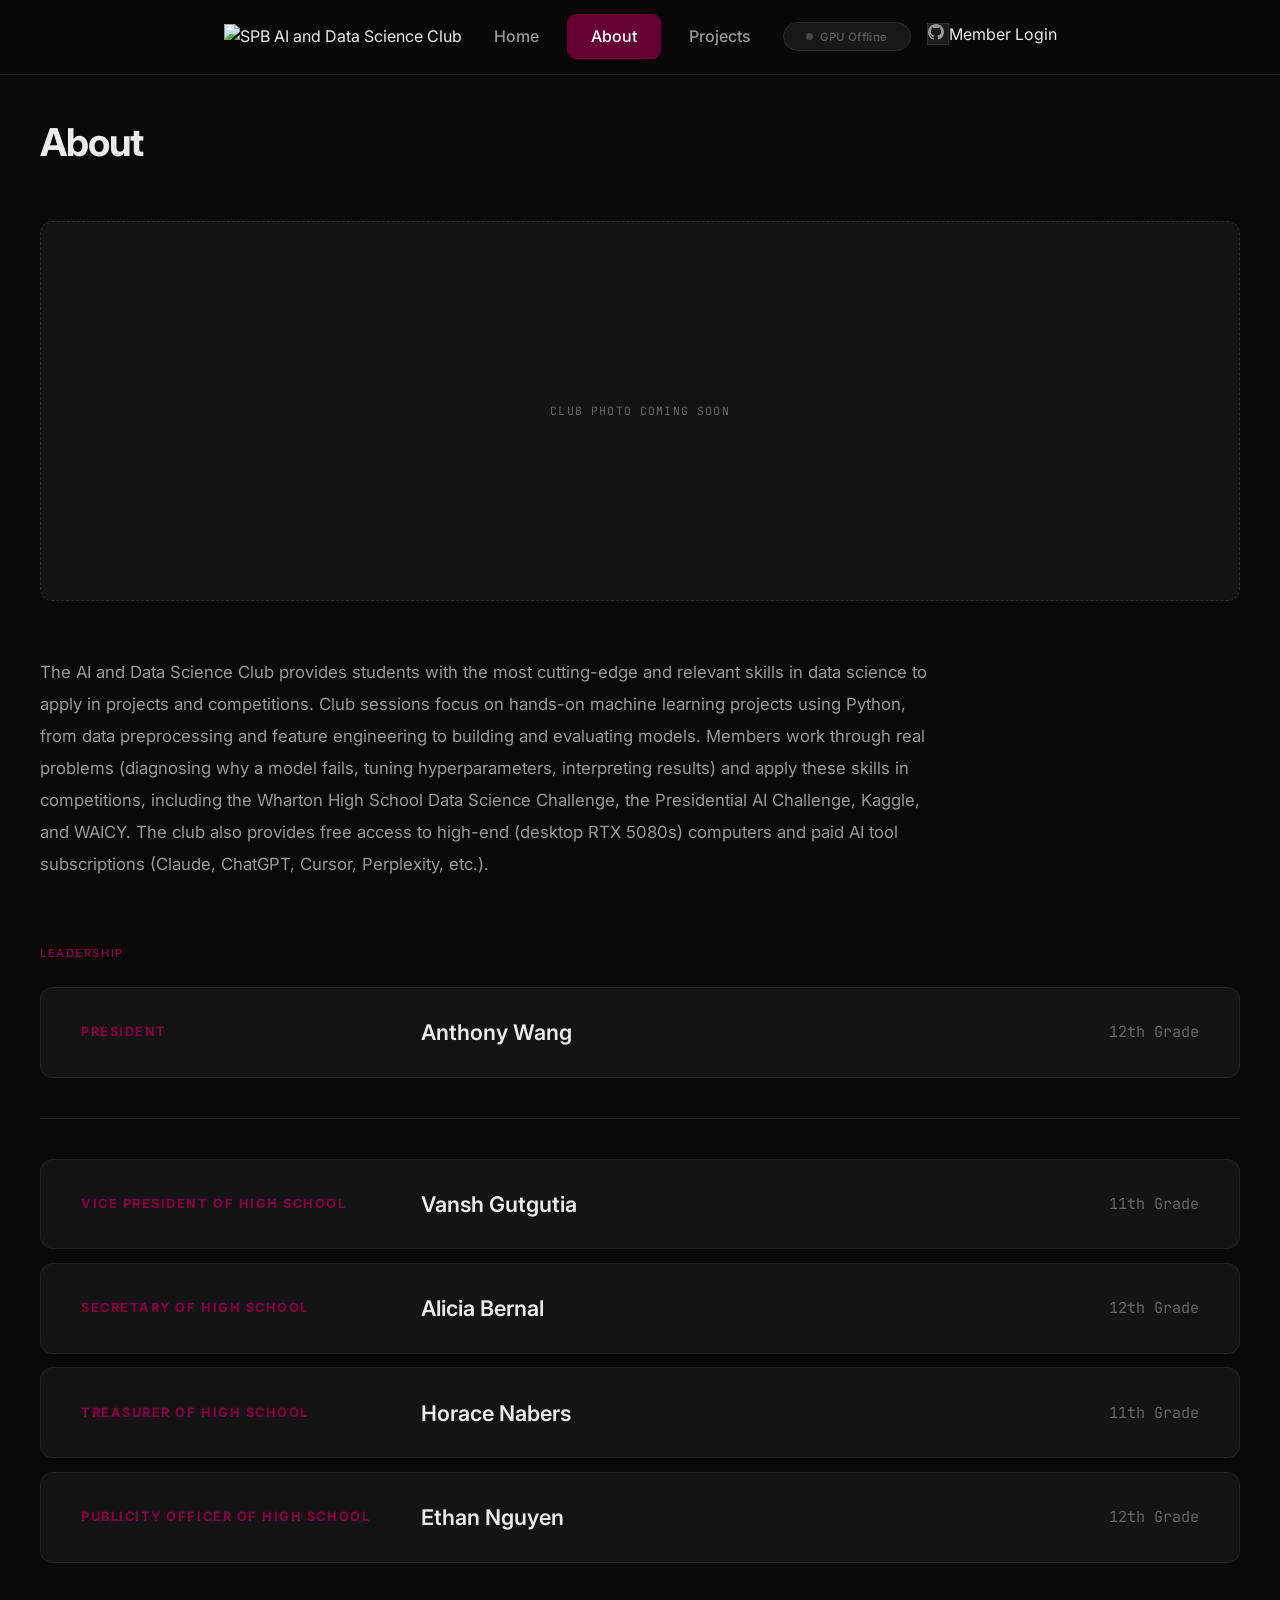
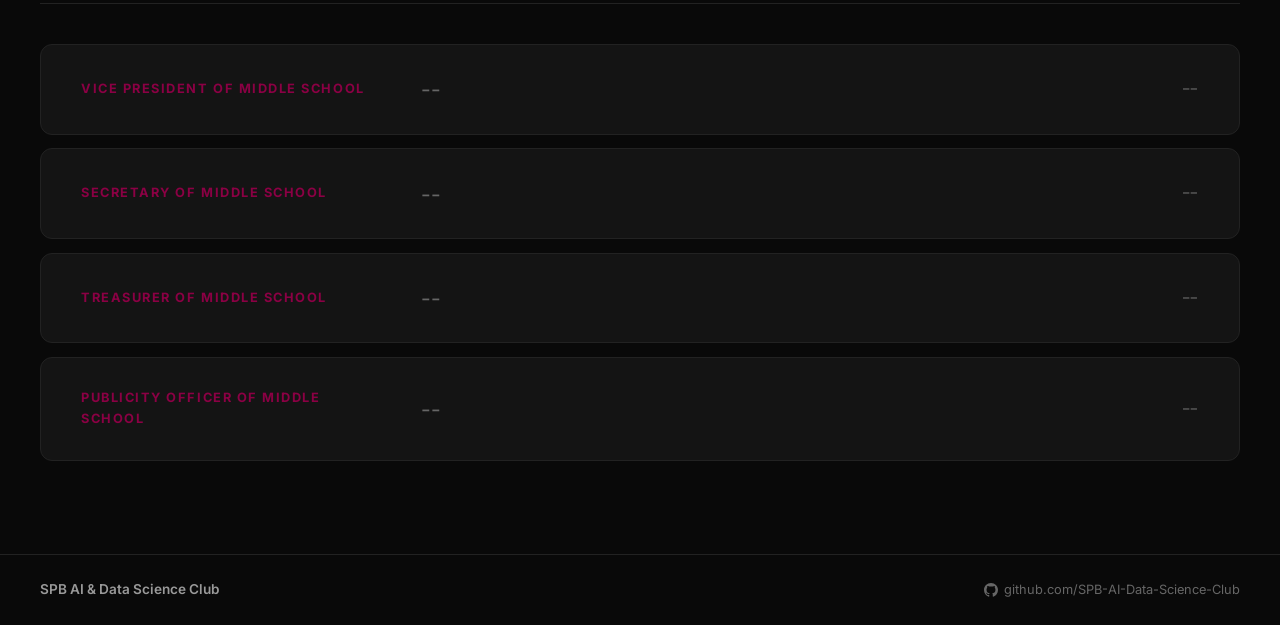
==== commit d027eaaf: "Rename GPU status label to GPU Online Co-Authored-By: Claude Fable 5 <noreply@anthropic.com>" ====
--- a/about.html
+++ b/about.html
@@ -6,20 +6,40 @@
   <title>About - SPB AI &amp; Data Science Club</title>
   <link rel="preconnect" href="https://fonts.googleapis.com" />
   <link href="https://fonts.googleapis.com/css2?family=Inter:wght@300;400;500;600;700;800&family=JetBrains+Mono:wght@400;500&display=swap" rel="stylesheet" />
-  <link rel="stylesheet" href="css/style.css?v=6" />
+  <link rel="icon" type="image/png" href="/logo.png" />
+  <link rel="stylesheet" href="css/style.css?v=16" />
+  <style id="gpu-status-css">
+  .gpu-status-pill{display:inline-flex;align-items:center;justify-content:center;min-width:128px;gap:.45rem;padding:.28rem .7rem;border-radius:999px;border:1px solid #2a2a2a;background:#181818;font-size:.72rem;font-weight:600;letter-spacing:.03em;cursor:default;white-space:nowrap}
+  .gpu-status-pill .gd{width:7px;height:7px;border-radius:50%;flex-shrink:0;background:#444}
+  .gpu-status-pill .gd.ready{background:#4ade80;box-shadow:0 0 5px #4ade8077;animation:gpuGlow 2s ease-in-out infinite}
+  .gpu-status-pill .gd.busy{background:#fbbf24;box-shadow:0 0 5px #fbbf2477;animation:gpuGlow 1s ease-in-out infinite}
+  .gpu-status-pill .gt{color:#555}
+  .gpu-status-pill .gt.ready{color:#4ade80}
+  .gpu-status-pill .gt.busy{color:#fbbf24}
+  @keyframes gpuGlow{0%,100%{opacity:1}50%{opacity:.35}}
+  </style>
 </head>
 <body>
 
   <nav class="nav">
     <div class="nav-inner">
+      <a href="/" class="nav-logo">
+        <img src="/logo.png" alt="SPB AI and Data Science Club" />
+        
+      </a>
       <span class="nav-slider" id="navSlider"></span>
-      <a href="/" class="nav-btn" data-nav="home">Home</a>
-      <a href="/about" class="nav-btn active" data-nav="about">About</a>
-      <a href="/projects" class="nav-btn" data-nav="projects">Projects</a>
-      <a href="https://github.com/SPB-AI-Data-Science-Club" target="_blank" class="nav-btn nav-github">
-        <svg width="15" height="15" viewBox="0 0 24 24" fill="currentColor"><path d="M12 0C5.374 0 0 5.373 0 12c0 5.302 3.438 9.8 8.207 11.387.599.111.793-.261.793-.577v-2.234c-3.338.726-4.033-1.416-4.033-1.416-.546-1.387-1.333-1.756-1.333-1.756-1.089-.745.083-.729.083-.729 1.205.084 1.839 1.237 1.839 1.237 1.07 1.834 2.807 1.304 3.492.997.107-.775.418-1.305.762-1.604-2.665-.305-5.467-1.334-5.467-5.931 0-1.311.469-2.381 1.236-3.221-.124-.303-.535-1.524.117-3.176 0 0 1.008-.322 3.301 1.23A11.509 11.509 0 0 1 12 5.803c1.02.005 2.047.138 3.006.404 2.291-1.552 3.297-1.23 3.297-1.23.653 1.653.242 2.874.118 3.176.77.84 1.235 1.911 1.235 3.221 0 4.609-2.807 5.624-5.479 5.921.43.372.823 1.102.823 2.222v3.293c0 .319.192.694.801.576C20.566 21.797 24 17.3 24 12c0-6.627-5.373-12-12-12z"/></svg>
-        GitHub
-      </a>
+      <div class="nav-pill">
+        <a href="/" class="nav-btn" data-nav="home">Home</a>
+        <a href="/about" class="nav-btn active" data-nav="about">About</a>
+        <a href="/projects" class="nav-btn" data-nav="projects">Projects</a>
+      </div>
+      <div class="nav-right">
+        <div class="gpu-status-pill" id="gpuPill"><div class="gd" id="gpuDot"></div><span class="gt" id="gpuTxt">GPU...</span></div>
+        <a href="https://github.com/SPB-AI-Data-Science-Club" target="_blank" class="nav-github" title="GitHub">
+          <svg width="16" height="16" viewBox="0 0 24 24" fill="currentColor"><path d="M12 0C5.374 0 0 5.373 0 12c0 5.302 3.438 9.8 8.207 11.387.599.111.793-.261.793-.577v-2.234c-3.338.726-4.033-1.416-4.033-1.416-.546-1.387-1.333-1.756-1.333-1.756-1.089-.745.083-.729.083-.729 1.205.084 1.839 1.237 1.839 1.237 1.07 1.834 2.807 1.304 3.492.997.107-.775.418-1.305.762-1.604-2.665-.305-5.467-1.334-5.467-5.931 0-1.311.469-2.381 1.236-3.221-.124-.303-.535-1.524.117-3.176 0 0 1.008-.322 3.301 1.23A11.509 11.509 0 0 1 12 5.803c1.02.005 2.047.138 3.006.404 2.291-1.552 3.297-1.23 3.297-1.23.653 1.653.242 2.874.118 3.176.77.84 1.235 1.911 1.235 3.221 0 4.609-2.807 5.624-5.479 5.921.43.372.823 1.102.823 2.222v3.293c0 .319.192.694.801.576C20.566 21.797 24 17.3 24 12c0-6.627-5.373-12-12-12z"/></svg>
+        </a>
+        <a href="https://club.spbdatascience.org" class="nav-login">Member Login</a>
+      </div>
     </div>
   </nav>
 
@@ -139,6 +159,22 @@
     }
     sessionStorage.removeItem('navFrom');
 
+    // Re-place after fonts load to fix font-swap misalignment
+    document.fonts.ready.then(function() {
+      if (active) place(active, true);
+    });
+
+
+    // Keep the slider glued to the active tab through any layout shift
+    // (GPU pill text changing width, fonts swapping, window resizes)
+    if (window.ResizeObserver) {
+      var ro = new ResizeObserver(function() { place(active, true); });
+      ro.observe(inner);
+      var pill = document.getElementById('gpuPill');
+      if (pill) ro.observe(pill);
+    }
+    window.addEventListener('resize', function() { place(active, true); });
+
     document.querySelectorAll('.nav-btn[data-nav]').forEach(function(btn) {
       btn.addEventListener('click', function() {
         if (active && active.dataset.nav) sessionStorage.setItem('navFrom', active.dataset.nav);
@@ -148,5 +184,24 @@
   })();
   </script>
 
+<script id="gpu-status-js">
+(function(){
+  function upd(){
+    fetch('https://spbdatascience.org/api/gpu-status')
+      .then(function(r){return r.json();})
+      .then(function(d){
+        var s=d.status||'offline';
+        var dot=document.getElementById('gpuDot');
+        var txt=document.getElementById('gpuTxt');
+        dot.className='gd '+(s==='ready'||s==='busy'?s:'');
+        txt.className='gt '+(s==='ready'||s==='busy'?s:'');
+        txt.textContent=s==='ready'?'GPU Online':s==='busy'?'GPU Busy':'GPU Offline';
+      }).catch(function(){
+        document.getElementById('gpuTxt').textContent='GPU Offline';
+      });
+  }
+  upd();setInterval(upd,20000);
+})();
+</script>
 </body>
 </html>
--- a/css/style.css
+++ b/css/style.css
@@ -382,48 +382,48 @@
 .about-photo-placeholder {
   border: 1px dashed var(--border-l);
   border-radius: var(--radius);
-  height: 280px;
-  display: flex;
-  align-items: center;
-  justify-content: center;
-  background: var(--surface);
-  margin-bottom: 2.5rem;
+  height: 380px;
+  display: flex;
+  align-items: center;
+  justify-content: center;
+  background: var(--surface);
+  margin-bottom: 3.5rem;
 }
 
 .about-desc {
-  max-width: 820px;
-  margin-bottom: 3rem;
+  max-width: 900px;
+  margin-bottom: 4rem;
 }
 .about-desc p {
-  font-size: .925rem;
+  font-size: 1.05rem;
   color: var(--text-dim);
-  line-height: 1.85;
+  line-height: 1.9;
 }
 
 .leader-sep {
   height: 1px;
   background: var(--border);
-  margin: 2rem 0;
+  margin: 2.5rem 0;
 }
 
 .leader-card-wide {
   display: flex;
   align-items: center;
-  gap: 2rem;
+  gap: 2.5rem;
   background: var(--surface);
   border: 1px solid var(--border);
-  border-radius: 10px;
-  padding: 1.4rem 2rem;
-  margin-bottom: .65rem;
+  border-radius: 12px;
+  padding: 1.9rem 2.5rem;
+  margin-bottom: .85rem;
   transition: border-color .2s;
 }
 .leader-card-wide:hover { border-color: var(--border-l); }
-.leader-card-wide .leader-role { flex: 0 0 280px; font-size: .75rem; }
-.leader-card-wide .leader-name { flex: 1; font-size: 1.1rem; }
-.leader-card-wide .leader-grade { flex: 0 0 auto; font-size: .8rem; }
+.leader-card-wide .leader-role { flex: 0 0 300px; font-size: .8rem; letter-spacing: .12em; }
+.leader-card-wide .leader-name { flex: 1; font-size: 1.35rem; }
+.leader-card-wide .leader-grade { flex: 0 0 auto; font-size: .95rem; }
 
 @media (max-width: 700px) {
-  .leader-card-wide { flex-direction: column; align-items: flex-start; gap: .4rem; }
+  .leader-card-wide { flex-direction: column; align-items: flex-start; gap: .5rem; padding: 1.4rem 1.5rem; }
   .leader-card-wide .leader-role { flex: none; }
 }
 
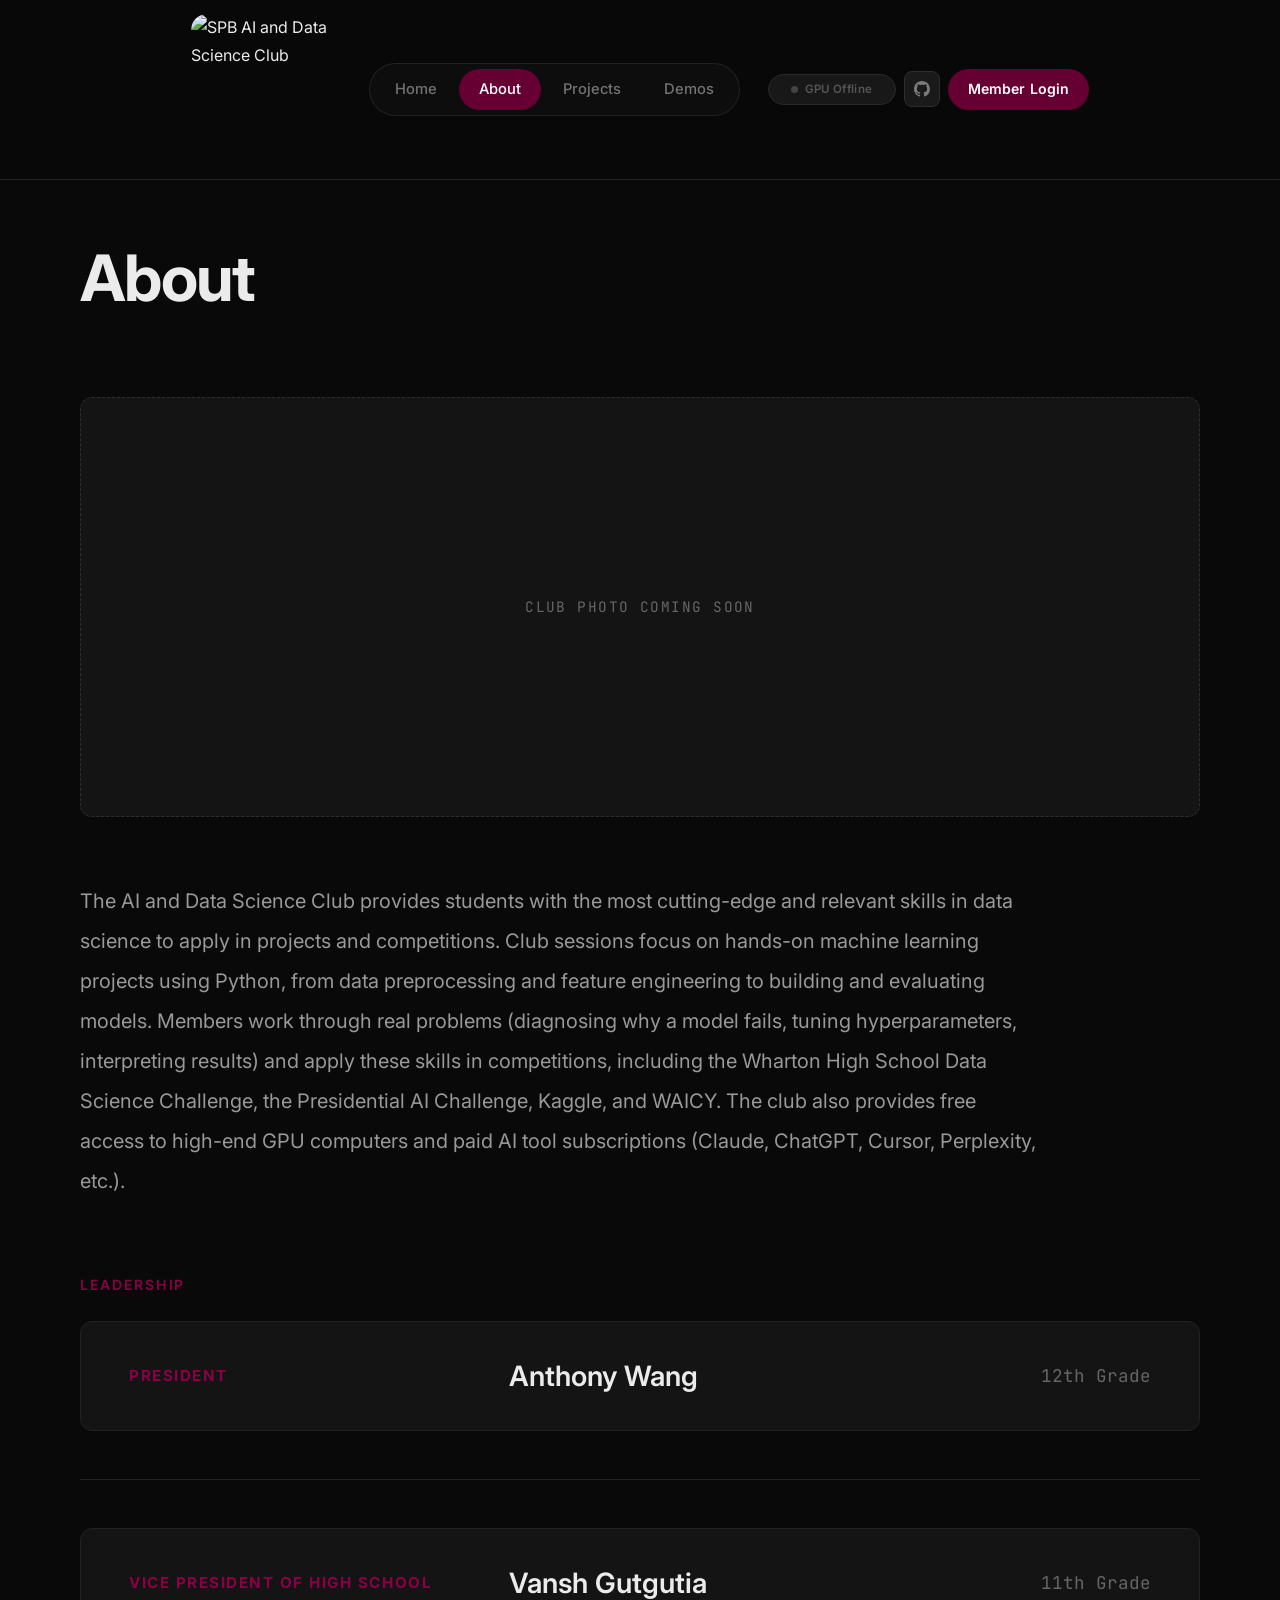
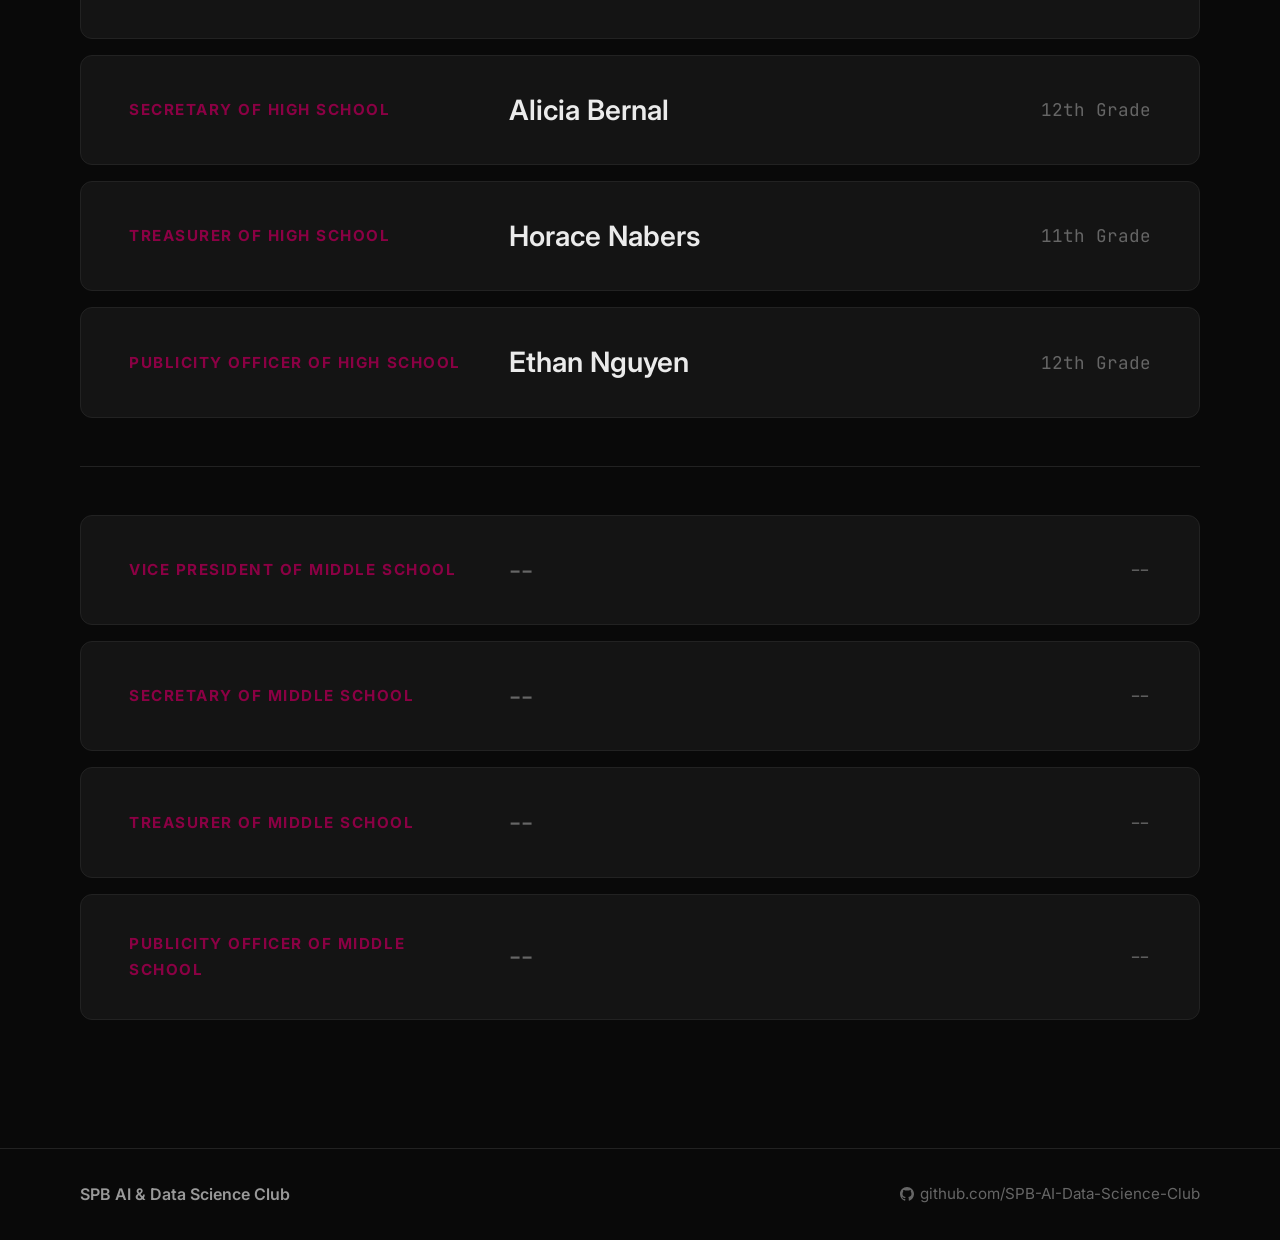
==== commit fb5be332: "Center mobile nav labels, add Demos tab and hero CTA to the live demo kiosk Co-Authored-By: Claude F" ====
--- a/about.html
+++ b/about.html
@@ -7,7 +7,7 @@
   <link rel="preconnect" href="https://fonts.googleapis.com" />
   <link href="https://fonts.googleapis.com/css2?family=Inter:wght@300;400;500;600;700;800&family=JetBrains+Mono:wght@400;500&display=swap" rel="stylesheet" />
   <link rel="icon" type="image/png" href="/logo.png" />
-  <link rel="stylesheet" href="css/style.css?v=16" />
+  <link rel="stylesheet" href="css/style.css?v=20" />
   <style id="gpu-status-css">
   .gpu-status-pill{display:inline-flex;align-items:center;justify-content:center;min-width:128px;gap:.45rem;padding:.28rem .7rem;border-radius:999px;border:1px solid #2a2a2a;background:#181818;font-size:.72rem;font-weight:600;letter-spacing:.03em;cursor:default;white-space:nowrap}
   .gpu-status-pill .gd{width:7px;height:7px;border-radius:50%;flex-shrink:0;background:#444}
@@ -24,14 +24,14 @@
   <nav class="nav">
     <div class="nav-inner">
       <a href="/" class="nav-logo">
-        <img src="/logo.png" alt="SPB AI and Data Science Club" />
+        <img src="/logo.png" alt="SPB AI and Data Science Club" width="150" height="150" />
         
       </a>
-      <span class="nav-slider" id="navSlider"></span>
       <div class="nav-pill">
         <a href="/" class="nav-btn" data-nav="home">Home</a>
         <a href="/about" class="nav-btn active" data-nav="about">About</a>
         <a href="/projects" class="nav-btn" data-nav="projects">Projects</a>
+        <a href="https://demo.spbdatascience.org" class="nav-btn" data-nav="demos">Demos</a>
       </div>
       <div class="nav-right">
         <div class="gpu-status-pill" id="gpuPill"><div class="gd" id="gpuDot"></div><span class="gt" id="gpuTxt">GPU...</span></div>
@@ -55,7 +55,7 @@
       </div>
 
       <div class="about-desc">
-        <p>The AI and Data Science Club provides students with the most cutting-edge and relevant skills in data science to apply in projects and competitions. Club sessions focus on hands-on machine learning projects using Python, from data preprocessing and feature engineering to building and evaluating models. Members work through real problems (diagnosing why a model fails, tuning hyperparameters, interpreting results) and apply these skills in competitions, including the Wharton High School Data Science Challenge, the Presidential AI Challenge, Kaggle, and WAICY. The club also provides free access to high-end (desktop RTX 5080s) computers and paid AI tool subscriptions (Claude, ChatGPT, Cursor, Perplexity, etc.).</p>
+        <p>The AI and Data Science Club provides students with the most cutting-edge and relevant skills in data science to apply in projects and competitions. Club sessions focus on hands-on machine learning projects using Python, from data preprocessing and feature engineering to building and evaluating models. Members work through real problems (diagnosing why a model fails, tuning hyperparameters, interpreting results) and apply these skills in competitions, including the Wharton High School Data Science Challenge, the Presidential AI Challenge, Kaggle, and WAICY. The club also provides free access to high-end GPU computers and paid AI tool subscriptions (Claude, ChatGPT, Cursor, Perplexity, etc.).</p>
       </div>
 
       <div class="section-tag" style="margin-bottom: 1.5rem;">Leadership</div>
@@ -125,64 +125,6 @@
     </div>
   </footer>
 
-  <script>
-  (function() {
-    var slider = document.getElementById('navSlider');
-    var active = document.querySelector('.nav-btn.active');
-    var inner  = document.querySelector('.nav-inner');
-    if (!slider || !active || !inner) return;
-
-    function place(btn, instant) {
-      var ir = inner.getBoundingClientRect();
-      var br = btn.getBoundingClientRect();
-      if (instant) slider.style.transition = 'none';
-      slider.style.left   = (br.left - ir.left) + 'px';
-      slider.style.top    = (br.top  - ir.top)  + 'px';
-      slider.style.width  = br.width  + 'px';
-      slider.style.height = br.height + 'px';
-    }
-
-    var prev    = sessionStorage.getItem('navFrom');
-    var prevBtn = prev ? document.querySelector('[data-nav="' + prev + '"]') : null;
-
-    if (prevBtn && prevBtn !== active) {
-      place(prevBtn, true);
-      requestAnimationFrame(function() { requestAnimationFrame(function() {
-        slider.style.transition = 'left .28s cubic-bezier(.4,0,.2,1), width .28s cubic-bezier(.4,0,.2,1)';
-        place(active, false);
-      }); });
-    } else {
-      place(active, true);
-      requestAnimationFrame(function() {
-        slider.style.transition = 'left .28s cubic-bezier(.4,0,.2,1), width .28s cubic-bezier(.4,0,.2,1)';
-      });
-    }
-    sessionStorage.removeItem('navFrom');
-
-    // Re-place after fonts load to fix font-swap misalignment
-    document.fonts.ready.then(function() {
-      if (active) place(active, true);
-    });
-
-
-    // Keep the slider glued to the active tab through any layout shift
-    // (GPU pill text changing width, fonts swapping, window resizes)
-    if (window.ResizeObserver) {
-      var ro = new ResizeObserver(function() { place(active, true); });
-      ro.observe(inner);
-      var pill = document.getElementById('gpuPill');
-      if (pill) ro.observe(pill);
-    }
-    window.addEventListener('resize', function() { place(active, true); });
-
-    document.querySelectorAll('.nav-btn[data-nav]').forEach(function(btn) {
-      btn.addEventListener('click', function() {
-        if (active && active.dataset.nav) sessionStorage.setItem('navFrom', active.dataset.nav);
-        place(btn, false);
-      });
-    });
-  })();
-  </script>
 
 <script id="gpu-status-js">
 (function(){
--- a/css/style.css
+++ b/css/style.css
@@ -22,7 +22,7 @@
   font-family: 'Inter', sans-serif;
   background: var(--bg);
   color: var(--text);
-  line-height: 1.6;
+  line-height: 1.7;
   -webkit-font-smoothing: antialiased;
   min-height: 100vh;
   display: flex;
@@ -46,18 +46,47 @@
   display: flex;
   align-items: center;
   justify-content: center;
-  gap: .5rem;
-  padding: .9rem 2rem;
-}
-
-.nav-slider {
-  position: absolute;
-  background: var(--burgundy);
-  border-radius: 9px;
-  pointer-events: none;
-  z-index: 0;
-  transition: left .28s cubic-bezier(.4,0,.2,1), width .28s cubic-bezier(.4,0,.2,1);
-}
+  gap: 1.75rem;
+  padding: .9rem 2.5rem;
+}
+
+/* Left: logo */
+.nav-logo {
+  display: flex;
+  align-items: center;
+  gap: .65rem;
+  text-decoration: none;
+  flex-shrink: 0;
+}
+.nav-logo img {
+  width: 150px;
+  height: 150px;
+  border-radius: 16px;
+  object-fit: contain;
+  display: block;
+}
+.nav-logo-text {
+  display: block;
+  font-size: .95rem;
+  font-weight: 700;
+  letter-spacing: -.02em;
+  color: rgba(255,255,255,.72);
+}
+
+/* Center: pill with sliding highlight */
+.nav-pill {
+  position: relative;
+  display: flex;
+  align-items: center;
+  gap: .15rem;
+  padding: .3rem .3rem;
+  border: 1px solid rgba(255,255,255,.08);
+  border-radius: 100px;
+  background: rgba(255,255,255,.025);
+  flex-shrink: 0;
+}
+
+.nav-slider { display: none; }
 
 .nav-btn {
   position: relative;
@@ -65,30 +94,58 @@
   display: inline-flex;
   align-items: center;
   gap: .45rem;
-  padding: .6rem 1.5rem;
-  border-radius: 9px;
-  font-size: 1rem;
+  padding: .52rem 1.25rem;
+  border-radius: 100px;
+  font-size: .92rem;
   font-weight: 500;
-  color: var(--text-dim);
+  color: rgba(255,255,255,.42);
   transition: color .15s;
   white-space: nowrap;
 }
-.nav-btn:hover { color: var(--text); }
-.nav-btn.active { color: #fff; }
+.nav-btn { transition: color .2s, background .2s; }
+.nav-btn:hover { color: rgba(255,255,255,.8); }
+.nav-btn.active { color: #fff; background: var(--burgundy); }
+
+/* Right: github icon + login */
+.nav-right {
+  display: flex;
+  align-items: center;
+  gap: .5rem;
+  flex-shrink: 0;
+}
 
 .nav-github {
+  display: flex;
+  align-items: center;
+  justify-content: center;
+  width: 36px;
+  height: 36px;
+  border-radius: 8px;
   background: var(--surface-2);
   border: 1px solid var(--border-l);
-  color: var(--text-dim);
-  margin-left: .75rem;
-  transition: color .15s;
-}
-.nav-github:hover { color: var(--text); }
+  color: rgba(255,255,255,.42);
+  transition: color .15s, border-color .15s;
+}
+.nav-github:hover { color: rgba(255,255,255,.85); border-color: rgba(255,255,255,.18); }
+
+.nav-login {
+  background: var(--burgundy);
+  color: #fff;
+  font-size: .88rem;
+  font-weight: 600;
+  padding: .52rem 1.25rem;
+  border-radius: 100px;
+  letter-spacing: .01em;
+  transition: background .2s;
+  white-space: nowrap;
+}
+.nav-login:hover { background: var(--burgundy-l); color: #fff; }
 
 /* ── Hero (home only) ── */
 .hero {
   position: relative;
-  min-height: 100vh;
+  padding-top: 170px;
+  min-height: 70vh;
   display: flex;
   align-items: center;
   justify-content: center;
@@ -115,10 +172,10 @@
   background: radial-gradient(circle, rgba(102,0,51,.18) 0%, transparent 65%);
 }
 
-.hero-content { position: relative; max-width: 680px; }
+.hero-content { position: relative; max-width: 900px; }
 
 .hero-title {
-  font-size: clamp(3rem, 7vw, 5rem);
+  font-size: clamp(3.6rem, 8vw, 6.5rem);
   font-weight: 800;
   line-height: 1.04;
   letter-spacing: -.035em;
@@ -126,6 +183,26 @@
 }
 .hero-accent { color: var(--burgundy-l); }
 
+.hero-sub {
+  display: flex;
+  align-items: center;
+  justify-content: center;
+  gap: 1rem;
+  font-family: 'JetBrains Mono', monospace;
+  font-size: 1rem;
+  letter-spacing: .08em;
+  text-transform: uppercase;
+  color: var(--text-muted);
+}
+.hero-sub-year {
+  color: var(--burgundy-xl);
+  font-weight: 500;
+}
+.hero-sub-sep {
+  color: var(--border-l);
+  font-size: .75rem;
+}
+
 .hero-actions {
   display: flex;
   align-items: center;
@@ -135,13 +212,13 @@
 }
 
 .btn-primary {
-  padding: .8rem 1.9rem;
+  padding: .9rem 2.1rem;
   background: var(--burgundy);
   color: #fff;
   border: none;
   border-radius: 9px;
   font-weight: 600;
-  font-size: 1rem;
+  font-size: 1.05rem;
   cursor: pointer;
   font-family: inherit;
   transition: background .2s, transform .15s;
@@ -151,12 +228,12 @@
 .btn-ghost {
   display: flex;
   align-items: center;
-  gap: .45rem;
-  padding: .8rem 1.6rem;
+  gap: .5rem;
+  padding: .9rem 1.8rem;
   border: 1px solid var(--border-l);
   border-radius: 9px;
   color: var(--text-dim);
-  font-size: 1rem;
+  font-size: 1.05rem;
   transition: color .2s, transform .15s;
 }
 .btn-ghost:hover { color: var(--text); transform: translateY(-1px); }
@@ -164,24 +241,24 @@
 /* ── Inner pages layout ── */
 .page-wrap {
   flex: 1;
-  padding: 7rem 2rem 5rem;
+  padding: 14rem 5rem 7rem;
 }
 
 .container { max-width: 1200px; margin: 0 auto; }
 
-.page-header { margin-bottom: 3rem; }
+.page-header { margin-bottom: 4rem; }
 
 .section-tag {
-  font-size: .7rem;
+  font-size: .88rem;
   font-weight: 600;
-  letter-spacing: .14em;
+  letter-spacing: .12em;
   text-transform: uppercase;
   color: var(--burgundy-l);
-  margin-bottom: .6rem;
+  margin-bottom: .8rem;
 }
 
 .section-title {
-  font-size: clamp(1.75rem, 3vw, 2.5rem);
+  font-size: clamp(2.8rem, 5vw, 4rem);
   font-weight: 700;
   letter-spacing: -.025em;
 }
@@ -189,15 +266,15 @@
 /* ── Projects ── */
 .projects-grid {
   display: grid;
-  grid-template-columns: repeat(auto-fill, minmax(340px, 1fr));
-  gap: 1.25rem;
+  grid-template-columns: repeat(auto-fill, minmax(400px, 1fr));
+  gap: 2rem;
 }
 
 .project-card {
   background: var(--surface);
   border: 1px solid var(--border);
   border-radius: var(--radius);
-  padding: 1.75rem;
+  padding: 2.5rem;
   display: flex;
   flex-direction: column;
   transition: border-color .2s, transform .2s;
@@ -220,16 +297,16 @@
   display: flex;
   align-items: center;
   justify-content: space-between;
-  margin-bottom: 1.1rem;
+  margin-bottom: 1.4rem;
 }
 
 .project-tag {
-  font-size: .65rem;
+  font-size: .78rem;
   font-weight: 700;
-  letter-spacing: .1em;
+  letter-spacing: .09em;
   text-transform: uppercase;
-  padding: .22rem .6rem;
-  border-radius: 4px;
+  padding: .28rem .75rem;
+  border-radius: 5px;
   background: rgba(102,0,51,.25);
   color: var(--burgundy-xl);
   border: 1px solid rgba(102,0,51,.3);
@@ -239,36 +316,36 @@
 .tag-cv   { background: rgba(140,80,0,.2);  color: #d0a050; border-color: rgba(140,80,0,.3); }
 .tag-game { background: rgba(80,0,120,.2);  color: #c084fc; border-color: rgba(80,0,120,.3); }
 
-.project-category { font-size: .72rem; color: var(--text-muted); letter-spacing: .04em; }
+.project-category { font-size: .9rem; color: var(--text-muted); letter-spacing: .03em; }
 
 .project-title {
-  font-size: 1.15rem;
+  font-size: 1.55rem;
   font-weight: 700;
   letter-spacing: -.015em;
-  margin-bottom: .6rem;
+  margin-bottom: .85rem;
 }
 
 .project-desc {
-  font-size: .875rem;
-  color: var(--text-muted);
-  line-height: 1.7;
+  font-size: 1.05rem;
+  color: var(--text-dim);
+  line-height: 1.85;
   flex: 1;
-  margin-bottom: 1.25rem;
+  margin-bottom: 1.6rem;
 }
 
 .project-tags {
   display: flex;
   flex-wrap: wrap;
-  gap: .35rem;
-  margin-bottom: 1.5rem;
+  gap: .5rem;
+  margin-bottom: 1.85rem;
 }
 .project-tags span {
-  font-size: .68rem;
+  font-size: .82rem;
   font-family: 'JetBrains Mono', monospace;
-  padding: .18rem .5rem;
+  padding: .25rem .7rem;
   background: var(--surface-2);
   border: 1px solid var(--border);
-  border-radius: 4px;
+  border-radius: 5px;
   color: var(--text-dim);
 }
 
@@ -276,16 +353,16 @@
   margin-top: auto;
   display: grid;
   grid-template-columns: 1fr 1fr;
-  gap: .6rem;
+  gap: .85rem;
 }
 
 .action-btn {
   display: flex;
   align-items: center;
   justify-content: center;
-  padding: .65rem .75rem;
-  border-radius: 7px;
-  font-size: .84rem;
+  padding: .8rem 1rem;
+  border-radius: 8px;
+  font-size: 1rem;
   font-weight: 600;
   text-align: center;
   cursor: pointer;
@@ -308,8 +385,8 @@
   background: var(--surface-2);
   border: 1px solid var(--border-l);
   color: var(--text);
-  font-size: .82rem;
-  padding: .6rem 1.25rem;
+  font-size: .95rem;
+  padding: .7rem 1.5rem;
   border-radius: 8px;
   opacity: 0;
   pointer-events: none;
@@ -330,9 +407,9 @@
   border-bottom: 1px solid var(--border);
 }
 .leader-section-title {
-  font-size: .7rem;
+  font-size: .84rem;
   font-weight: 700;
-  letter-spacing: .14em;
+  letter-spacing: .12em;
   text-transform: uppercase;
   color: var(--text-muted);
 }
@@ -340,37 +417,37 @@
 .leader-grid {
   display: grid;
   grid-template-columns: repeat(3, 1fr);
-  gap: .75rem;
+  gap: .85rem;
 }
 
 .leader-card {
   background: var(--surface);
   border: 1px solid var(--border);
   border-radius: 10px;
-  padding: 1.1rem 1.25rem;
+  padding: 1.3rem 1.5rem;
   display: flex;
   flex-direction: column;
-  gap: .4rem;
+  gap: .5rem;
   transition: border-color .2s;
 }
 .leader-card:hover { border-color: var(--border-l); }
 
 .leader-role {
-  font-size: .62rem;
+  font-size: .78rem;
   font-weight: 700;
   letter-spacing: .1em;
   text-transform: uppercase;
   color: var(--burgundy-l);
 }
 .leader-name {
-  font-size: .95rem;
+  font-size: 1.15rem;
   font-weight: 600;
   color: var(--text);
   line-height: 1.3;
 }
 .leader-name--empty { color: var(--text-muted); font-weight: 400; }
 .leader-grade {
-  font-size: .72rem;
+  font-size: .88rem;
   font-family: 'JetBrains Mono', monospace;
   color: var(--text-muted);
 }
@@ -382,28 +459,28 @@
 .about-photo-placeholder {
   border: 1px dashed var(--border-l);
   border-radius: var(--radius);
-  height: 380px;
+  height: 420px;
   display: flex;
   align-items: center;
   justify-content: center;
   background: var(--surface);
-  margin-bottom: 3.5rem;
+  margin-bottom: 4rem;
 }
 
 .about-desc {
-  max-width: 900px;
-  margin-bottom: 4rem;
+  max-width: 960px;
+  margin-bottom: 4.5rem;
 }
 .about-desc p {
-  font-size: 1.05rem;
+  font-size: 1.25rem;
   color: var(--text-dim);
-  line-height: 1.9;
+  line-height: 2;
 }
 
 .leader-sep {
   height: 1px;
   background: var(--border);
-  margin: 2.5rem 0;
+  margin: 3rem 0;
 }
 
 .leader-card-wide {
@@ -413,38 +490,43 @@
   background: var(--surface);
   border: 1px solid var(--border);
   border-radius: 12px;
-  padding: 1.9rem 2.5rem;
-  margin-bottom: .85rem;
+  padding: 2.25rem 3rem;
+  margin-bottom: 1rem;
   transition: border-color .2s;
 }
 .leader-card-wide:hover { border-color: var(--border-l); }
-.leader-card-wide .leader-role { flex: 0 0 300px; font-size: .8rem; letter-spacing: .12em; }
-.leader-card-wide .leader-name { flex: 1; font-size: 1.35rem; }
-.leader-card-wide .leader-grade { flex: 0 0 auto; font-size: .95rem; }
+.leader-card-wide .leader-role { flex: 0 0 340px; font-size: .95rem; letter-spacing: .1em; }
+.leader-card-wide .leader-name { flex: 1; font-size: 1.75rem; }
+.leader-card-wide .leader-grade {
+  flex: 0 0 auto;
+  font-size: 1.1rem;
+  font-family: 'JetBrains Mono', monospace;
+  color: var(--text-muted);
+}
 
 @media (max-width: 700px) {
-  .leader-card-wide { flex-direction: column; align-items: flex-start; gap: .5rem; padding: 1.4rem 1.5rem; }
+  .leader-card-wide { flex-direction: column; align-items: flex-start; gap: .5rem; padding: 1.6rem 2rem; }
   .leader-card-wide .leader-role { flex: none; }
 }
 
 /* ── Home page photo + gallery sections ── */
 .home-section {
-  padding: 5rem 2rem;
+  padding: 5.5rem 5rem;
   border-top: 1px solid var(--border);
 }
-.home-section .section-tag { margin-bottom: 1.5rem; }
+.home-section .section-tag { margin-bottom: 1.75rem; }
 
 .club-photo-placeholder {
   border: 1px dashed var(--border-l);
   border-radius: var(--radius);
-  height: 420px;
+  height: 460px;
   display: flex;
   align-items: center;
   justify-content: center;
   background: var(--surface);
 }
 .placeholder-text {
-  font-size: .72rem;
+  font-size: .9rem;
   font-family: 'JetBrains Mono', monospace;
   color: var(--text-muted);
   letter-spacing: .1em;
@@ -454,7 +536,7 @@
 .gallery-grid {
   display: grid;
   grid-template-columns: repeat(3, 1fr);
-  gap: 1rem;
+  gap: 1.4rem;
 }
 .gallery-item {
   aspect-ratio: 4/3;
@@ -466,7 +548,7 @@
 /* ── Footer ── */
 .footer {
   border-top: 1px solid var(--border);
-  padding: 1.5rem 2rem;
+  padding: 2rem 5rem;
   margin-top: auto;
 }
 .footer-inner {
@@ -478,20 +560,151 @@
   flex-wrap: wrap;
   gap: 1rem;
 }
-.footer-left { font-size: .85rem; font-weight: 600; color: var(--text-dim); }
+.footer-left { font-size: 1rem; font-weight: 600; color: var(--text-dim); }
 .footer-gh {
   display: flex;
   align-items: center;
   gap: .4rem;
-  font-size: .8rem;
+  font-size: .95rem;
   color: var(--text-muted);
   transition: color .2s;
 }
 .footer-gh:hover { color: var(--text); }
 
-@media (max-width: 700px) { .gallery-grid { grid-template-columns: repeat(2, 1fr); } }
+/* ── 900 px: tablet ── */
+@media (max-width: 900px) {
+  .nav-inner     { padding: .75rem 1.5rem; gap: 1rem; }
+  .nav-logo-text { display: none; }
+  .nav-btn       { padding: .48rem 1rem; font-size: .9rem; }
+  .nav-login     { padding: .48rem 1rem; font-size: .88rem; }
+  .page-wrap     { padding: 10rem 2rem 4rem; }
+  .home-section  { padding: 4rem 2rem; }
+  .footer        { padding: 1.5rem 2rem; }
+}
+
+/* ── 700 px: large phone landscape ── */
+@media (max-width: 700px) {
+  .gallery-grid          { grid-template-columns: repeat(2, 1fr); }
+  .hero-title            { font-size: clamp(2.8rem, 10vw, 4.5rem); }
+  .hero-sub              { font-size: .82rem; gap: .6rem; }
+  .section-title         { font-size: clamp(2rem, 6vw, 2.8rem); }
+  .leader-card-wide      { padding: 1.4rem 1.5rem; gap: 1.25rem; }
+  .leader-card-wide .leader-role { flex: none; font-size: .78rem; }
+  .leader-card-wide .leader-name { font-size: 1.35rem; }
+}
+
+/* ── 600 px: phone ── */
 @media (max-width: 600px) {
-  .nav-inner { flex-wrap: wrap; justify-content: center; gap: .35rem; }
-  .nav-github { margin-left: 0; }
+  /* Nav: shrink everything to fit one row */
+  .nav-inner     { padding: .65rem 1rem; gap: .55rem; }
+  
+  .nav-github    { display: none; }
+  .nav-btn       { padding: .4rem .7rem; font-size: .8rem; }
+  .nav-login     { padding: .4rem .85rem; font-size: .8rem; }
+
+  /* Layout */
   .projects-grid { grid-template-columns: 1fr; }
-}
+  .page-wrap     { padding: 5rem 1.25rem 3.5rem; }
+  .home-section  { padding: 3rem 1.25rem; }
+  .footer        { padding: 1.25rem 1.25rem; }
+  .footer-inner  { flex-direction: column; align-items: flex-start; gap: .6rem; }
+
+  /* Hero */
+  .hero          { min-height: 65vh; }
+  .hero-title    { font-size: clamp(2.4rem, 11vw, 3.5rem); margin-bottom: 1.5rem; }
+  .hero-sub      { font-size: .72rem; letter-spacing: .05em; }
+
+  /* Sections */
+  .club-photo-placeholder { height: 220px; }
+  .gallery-grid           { grid-template-columns: 1fr; }
+  .about-photo-placeholder { height: 220px; }
+  .about-desc p  { font-size: 1rem; line-height: 1.8; }
+}
+
+/* ── 420 px: small phone ── */
+@media (max-width: 420px) {
+  .nav-inner  { gap: .35rem; padding: .6rem .85rem; }
+  .nav-btn    { padding: .36rem .55rem; font-size: .76rem; }
+  .nav-login  { padding: .36rem .7rem;  font-size: .76rem; }
+  .hero-title { font-size: clamp(2rem, 12vw, 2.8rem); }
+}
+
+
+/* ── Mobile nav: big logo on the left, two stacked rows on the right ── */
+@media (max-width: 720px) {
+  .nav { position: static; }
+  .nav-inner {
+    display: grid;
+    grid-template-columns: auto 1fr;
+    grid-template-rows: auto auto;
+    align-items: center;
+    justify-items: start;
+    gap: .55rem .9rem;
+    padding: .8rem 1rem;
+  }
+  .nav-logo {
+    grid-row: 1 / span 2;
+    grid-column: 1;
+  }
+  .nav-logo img { width: 92px; height: 92px; border-radius: 14px; }
+  .nav-pill {
+    grid-row: 1;
+    grid-column: 2;
+    width: 100%;
+    justify-content: space-between;
+  }
+  .nav-btn { flex: 1; justify-content: center; padding: .45rem .4rem; font-size: .82rem; }
+  .nav-right {
+    grid-row: 2;
+    grid-column: 2;
+    width: 100%;
+    display: flex;
+    align-items: center;
+    justify-content: space-between;
+    gap: .5rem;
+  }
+  .nav-github { display: none; }
+  .gpu-status-pill { min-width: 0 !important; flex: 1; }
+  .nav-login { white-space: nowrap; padding: .4rem .8rem; font-size: .78rem; }
+  .page-wrap { padding: 2rem 1.25rem 3.5rem; }
+  .hero { padding-top: 2rem; min-height: 46vh; }
+  .projects-grid { grid-template-columns: 1fr; }
+  .project-card { padding: 1.4rem 1.5rem; }
+  .section-title { font-size: 1.5rem; }
+  .footer-inner { flex-direction: column; gap: .6rem; text-align: center; }
+}
+
+/* Hero call-to-action buttons */
+.hero-actions {
+  display: flex;
+  gap: .8rem;
+  justify-content: center;
+  margin-top: 2.25rem;
+  flex-wrap: wrap;
+}
+.hero-cta-btn {
+  display: inline-block;
+  padding: .9rem 2.2rem;
+  background: var(--burgundy);
+  color: #fff;
+  border-radius: 999px;
+  font-size: 1rem;
+  font-weight: 700;
+  text-decoration: none;
+  transition: background .2s, transform .15s;
+  box-shadow: 0 10px 35px rgba(102,0,51,.4);
+}
+.hero-cta-btn:hover { background: #8b0044; transform: translateY(-2px); }
+.hero-cta-ghost {
+  display: inline-block;
+  padding: .9rem 2.2rem;
+  background: rgba(255,255,255,.05);
+  border: 1px solid #2e2e2e;
+  color: #ccc;
+  border-radius: 999px;
+  font-size: 1rem;
+  font-weight: 600;
+  text-decoration: none;
+  transition: border-color .2s, color .2s;
+}
+.hero-cta-ghost:hover { color: #fff; border-color: #555; }
